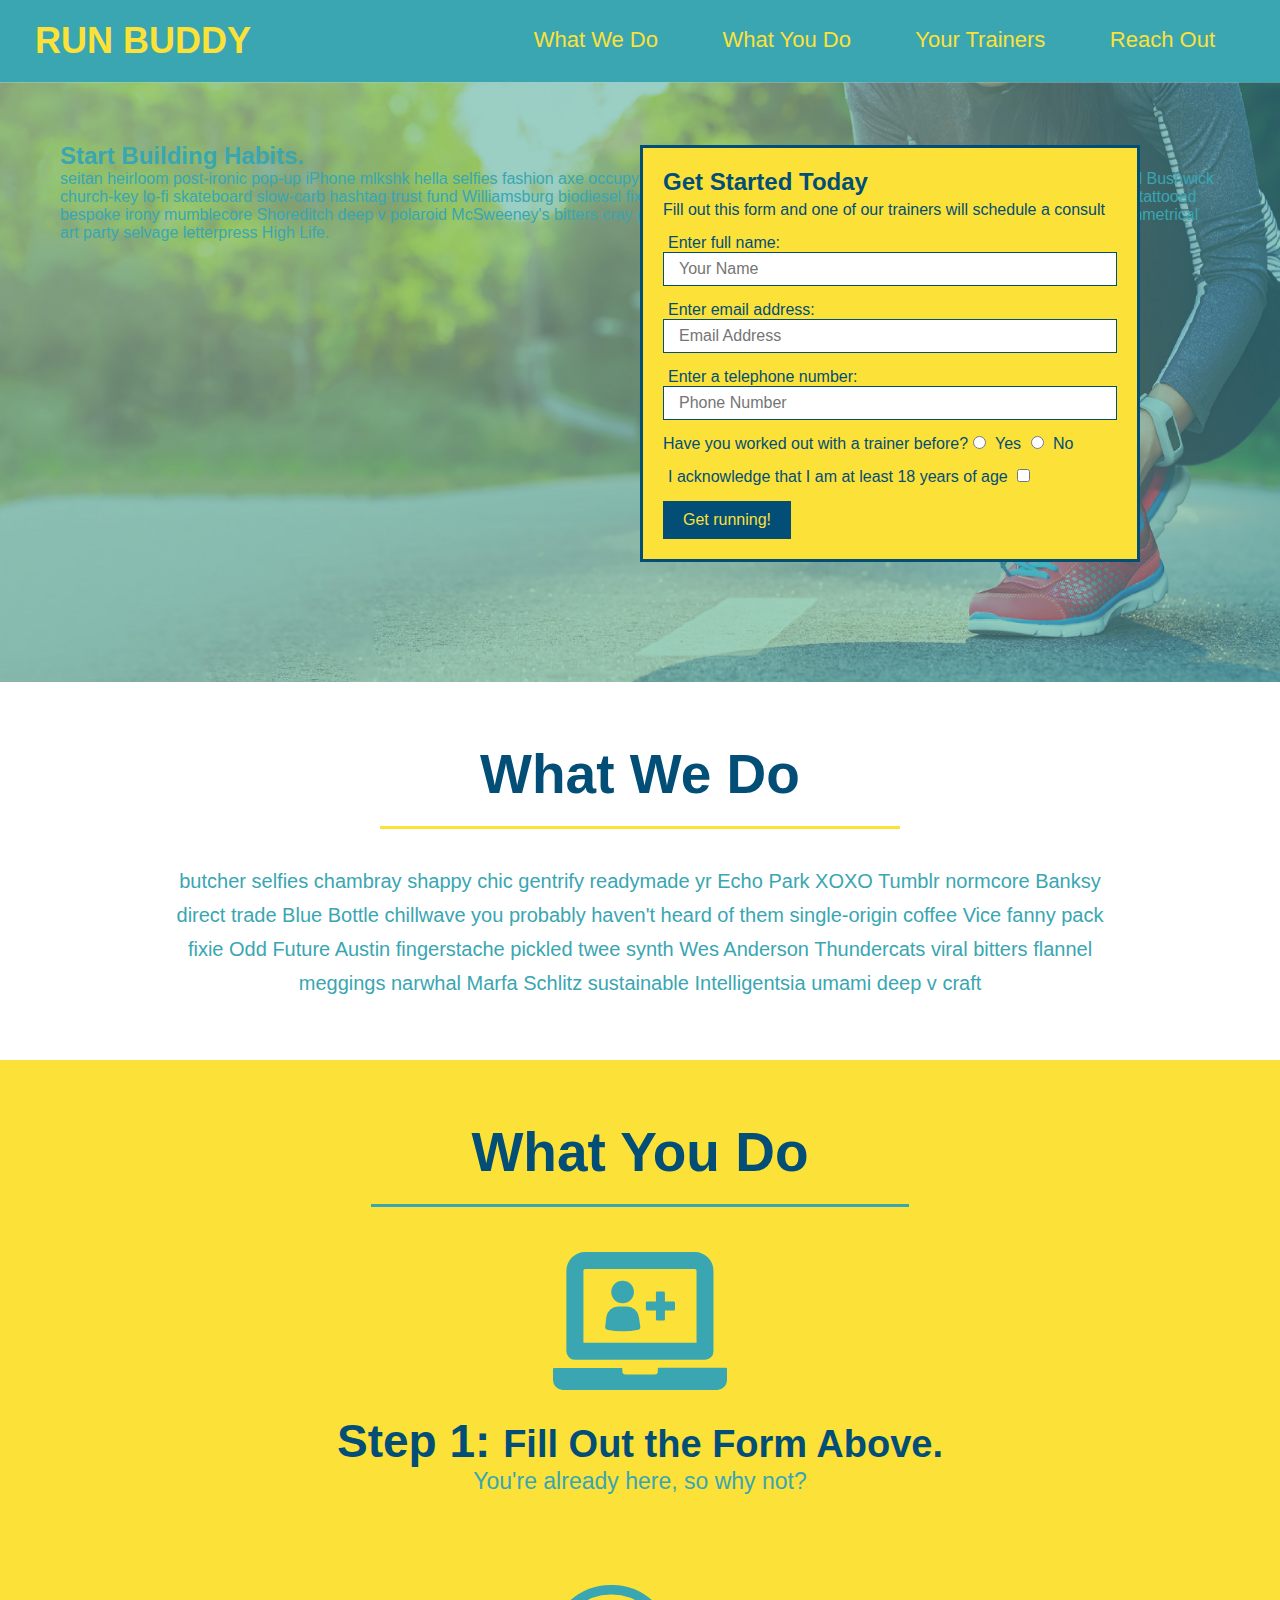
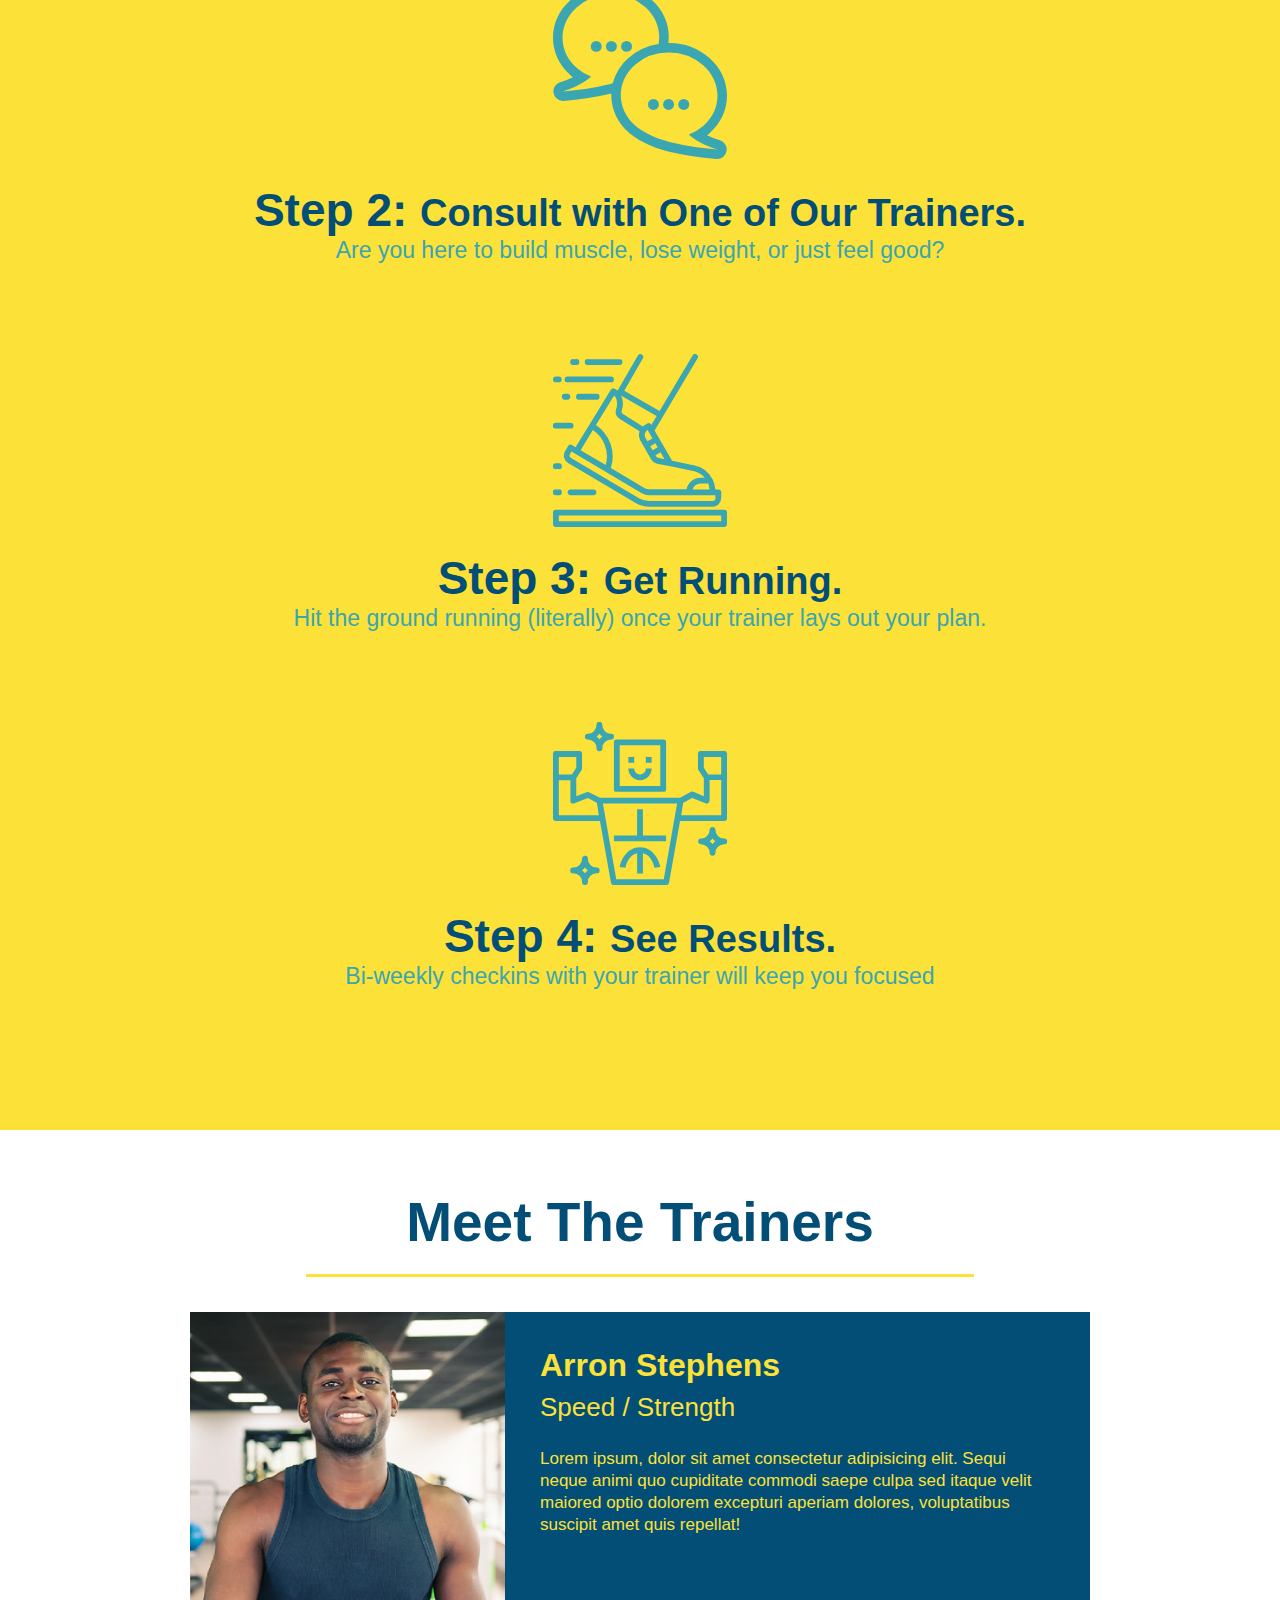
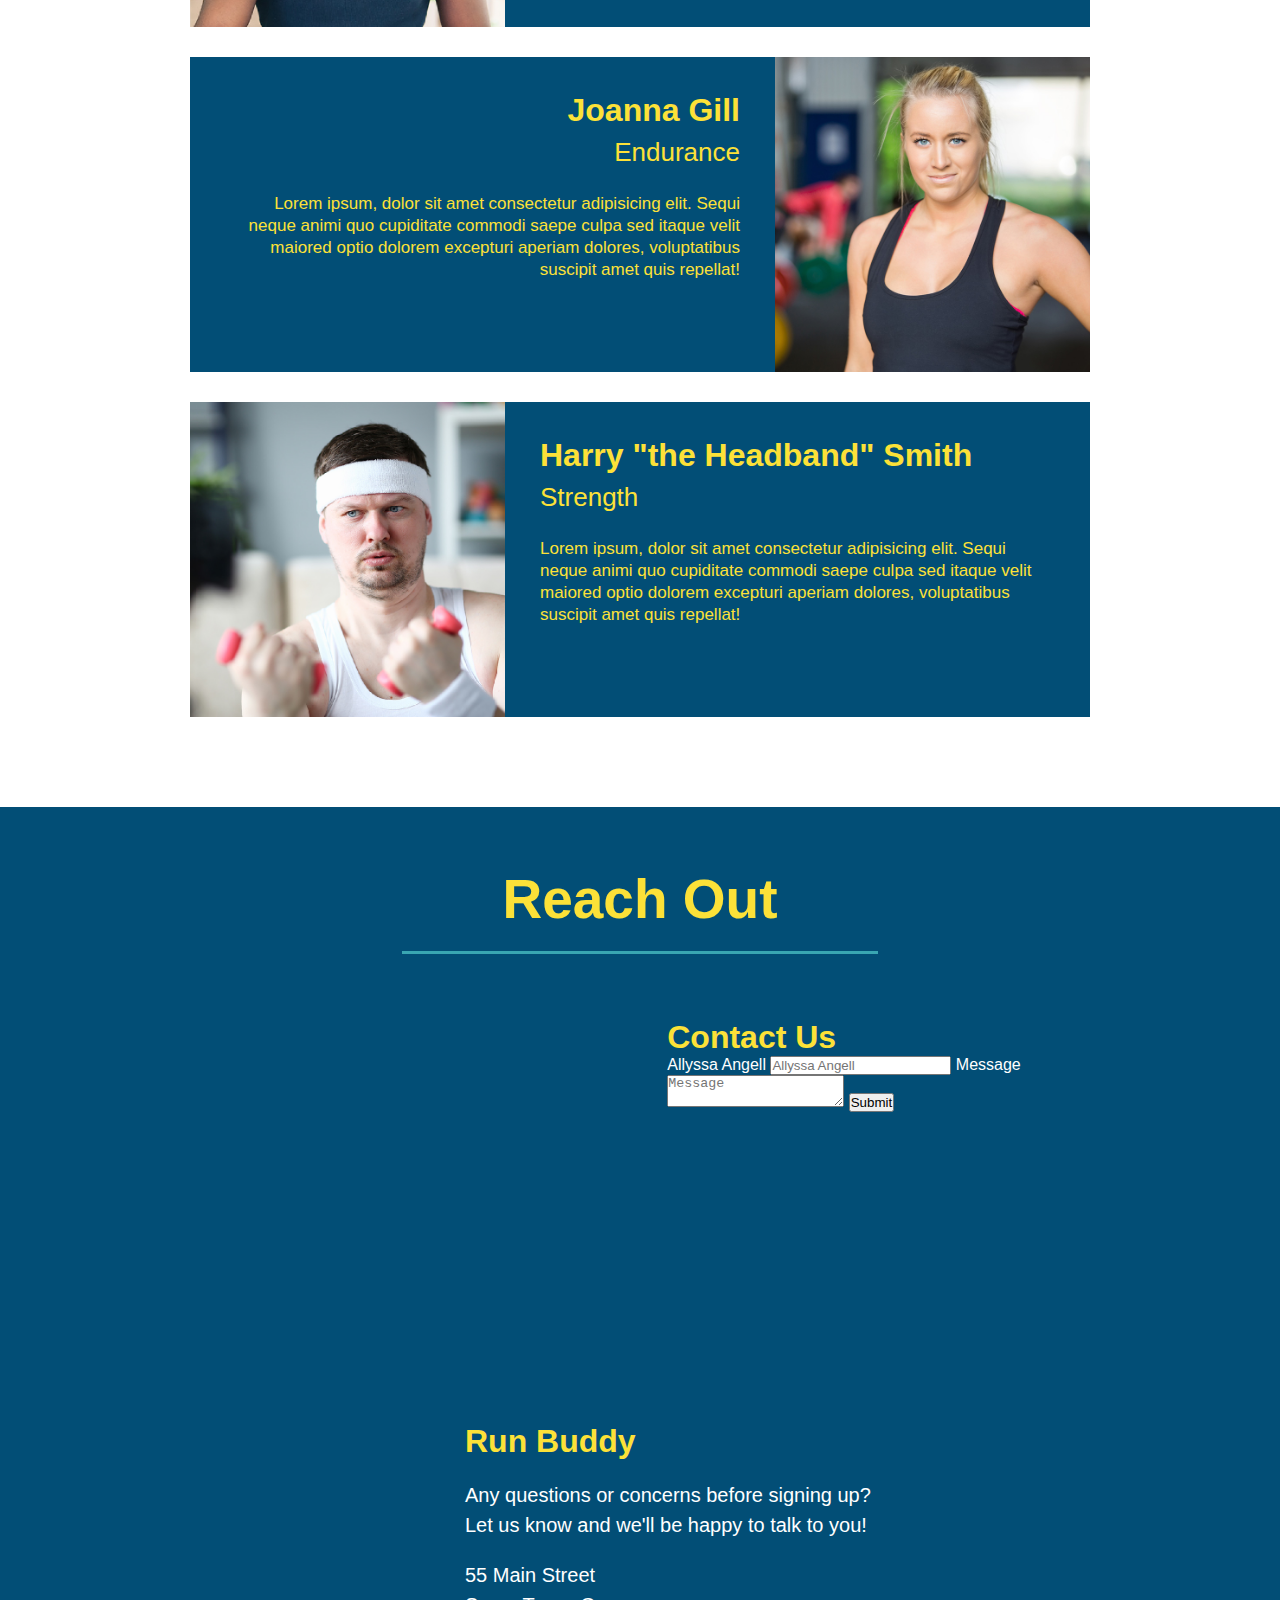
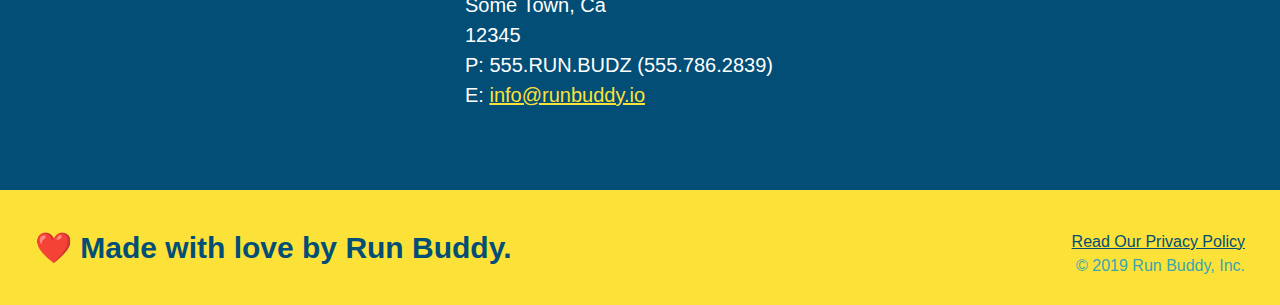
==== index.html @ daa95db0 "add flexbox to header" ====
<!DOCTYPE html>
<html lang="en">
   <head>
       <link rel="stylesheet" href="./assets/css/style.css" />
      <meta charset="UTF-8" />
       <title>Run Buddy</title>
   </head>
   <body>
    <header>
        <h1>
            <a href="/">RUN BUDDY</a>
        </h1>
        <nav>
            <ul>
                <li>
                    <a href="#what-we-do">What We Do</a>
                </li>
                <li>
                    <a href="#what-you-do">What You Do</a>
                </li>
                <li>
                    <a href="#your-trainers">Your Trainers</a>
                </li>
                <li>
                    <a href="#reach-out">Reach Out</a>
                </li>
            </ul>
        </nav>
    </header>

    <!-- hero/jumbotron -->
    <section class="hero">
        <div class="hero-cta">
            <h2>Start Building Habits.</h2>
            <p>
                seitan heirloom post-ironic pop-up iPhone mlkshk hella selfies fashion axe occupy readymade put a bird on it messenger bag Wes Anderson Schlitz plaid Bushwick church-key lo-fi skateboard slow-carb hashtag trust fund Williamsburg biodiesel fixie farm-to-table 8-bit banjo Banksy chillwave bicycle rights retro cliche tattooed bespoke irony mumblecore Shoreditch deep v polaroid McSweeney's bitters cray gentrify tofu Marfa you probably haven't heard of them yr banh mi asymmetrical art party selvage letterpress High Life.
            </p>
        </div>
        <div class="hero-form">
            <h3>Get Started Today</h3>
            <p>Fill out this form and one of our trainers will schedule a consult</p>
        <form>
            <label for="name">Enter full name:</label>
            <input type="text" placeholder="Your Name" name="name" id="name" class="form-input"/>
            <label for="email">Enter email address:</label>
            <input type="email" placeholder="Email Address" name="email" id="email" class="form-input"/>
            <label for="phone">Enter a telephone number:</label>
            <input type="tel" placeholder="Phone Number" name="phone" id="phone" class="form-input" />
            <p>
                Have you worked out with a trainer before?
                <input type="radio" name="trainer-confirm" id="trainer-yes" />
                <label for="trainer-yes">Yes</label>
                <input type="radio" name="trainer-confirm" id="trainer-no" />
                <label for="trainer-no">No</label>
            </p>
            <p>
                <label for="checkbox" >
                    I acknowledge that I am at least 18 years of age
                </label>
                <input type="checkbox" name="age-confirm" id="checkbox" />
            </p>
            <button type="submit">
                Get running!
            </button>
        </form>
        </div>
    </section>

    <!-- "what we do" section -->
    <section id="what-we-do" class="intro">
        <h2 class="section-title primary-border">What We Do</h2>
        <p>
            butcher selfies chambray shappy chic gentrify readymade yr Echo Park XOXO Tumblr normcore Banksy direct trade Blue Bottle chillwave you probably haven't heard of them single-origin coffee Vice fanny pack fixie Odd Future Austin fingerstache pickled twee synth Wes Anderson Thundercats viral bitters flannel meggings narwhal Marfa Schlitz sustainable Intelligentsia umami deep v craft
        </p>
    </section>

    <!-- "what you do" section -->
    <section id="what-you-do" class="steps">
        <h2 class="section-title secondary-border">What You Do</h2>

        <div>
            <img src="./assets/images/step-1.svg" alt="" />
            <h3>Step 1: <span>Fill Out the Form Above.</span></h3>
            <p>You're already here, so why not?</p>
        </div>

        <div>
            <img src="./assets/images/step-2.svg" alt="" />
            <h3>Step 2: <span>Consult with One of Our Trainers.</span></h3>
            <p>Are you here to build muscle, lose weight, or just feel good?</p>
        </div>

        <div>
            <img src="./assets/images/step-3.svg" alt="" />
            <h3>Step 3: <span>Get Running.</span></h3>
            <p>Hit the ground running (literally) once your trainer lays out your plan.</p>
        </div>

        <div>
            <img src="./assets/images/step-4.svg" alt="" />
            <h3>Step 4: <span>See Results.</span></h3>
            <p>Bi-weekly checkins with your trainer will keep you focused</p>
        </div>
    </section>

    <!-- "meet the trainers" section -->
    <section id="your-trainers" class="trainers">
        <h2 class="section-title primary-border">
            Meet The Trainers
        </h2>

            <article class="trainer">
                <img src="./assets/images/trainer-1.jpg" alt="Arron Stephens in his workout clothes, ready to pump iron" />
                <div class="trainer-bio text-left">
                    <h3>Arron Stephens</h3>
                    <h4>Speed / Strength</h4>
                    <p>
                        Lorem ipsum, dolor sit amet consectetur adipisicing elit. Sequi neque animi quo cupiditate commodi saepe culpa sed itaque velit maiored optio dolorem excepturi aperiam dolores, voluptatibus suscipit amet quis repellat!
                    </p>
                </div>
            </article>
            <article class="trainer">
                <div class="trainer-bio text-right">
                    <h3>Joanna Gill</h3>
                    <h4>Endurance</h4>
                    <p>
                        Lorem ipsum, dolor sit amet consectetur adipisicing elit. Sequi neque animi quo cupiditate commodi saepe culpa sed itaque velit maiored optio dolorem excepturi aperiam dolores, voluptatibus suscipit amet quis repellat!
                    </p>
                </div>
                <img src="./assets/images/trainer-2.jpg" alt="Joanna Gill cooling off after a workout" />
            </article>
            <article class="trainer">
                <img src="./assets/images/trainer-3.jpg" alt="Harry Smith wearing a headband and lifting comically small pink weights" />
                <div class="trainer-bio text-left">
                    <h3>Harry "the Headband" Smith</h3>
                    <h4>Strength</h4>
                    <p>
                        Lorem ipsum, dolor sit amet consectetur adipisicing elit. Sequi neque animi quo cupiditate commodi saepe culpa sed itaque velit maiored optio dolorem excepturi aperiam dolores, voluptatibus suscipit amet quis repellat!
                    </p>
                </div>
            </article>
    </section>

    <!-- "reach out" section -->
    <section id="reach-out" class="contact">
        <h2 class="section-title secondary-border">Reach Out</h2>
        
        <div class="contact-info">
        <iframe
            src="https://www.google.com/maps/embed?pb=!1m18!1m12!1m3!1d43774.35602552745!2d-92.45094570075292!3d46.70776167297285!2m3!1f0!2f0!3f0!3m2!1i1024!2i768!4f13.1!3m3!1m2!1s0x52ae31c00765cad9%3A0x307135f01d0b96be!2sKWIK%20TRIP%20%23234!5e0!3m2!1sen!2sus!4v1640052947140!5m2!1sen!2sus"
            style="border:0;"
            allowfullscreen=""
            loading="lazy">
        </iframe>

        <div class="contact-form">
                <h3>Contact Us</h3>
                <form>
                    <label for="contact-name">Allyssa Angell</label>
                    <input type="text" id="contact-name" placeholder="Allyssa Angell" />

                    <label for="contact-message">Message</label>
                    <textarea id="contact-message" placeholder="Message"></textarea>

                    <button type="submit">Submit</button>
                </form>
        </div>

        <div>
            <h3>Run Buddy</h3>
            <p>
                Any questions or concerns before signing up?
                <br />
                Let us know and we'll be happy to talk to you!
            </p>
            <address>
                55 Main Street <br />
                Some Town, Ca<br/>
                12345<br />
                P: 555.RUN.BUDZ (555.786.2839)<br/>
                E: <a href="mailto:info@runbuddy.io">info@runbuddy.io</a>
            </address>
        </div>
    </div>
    </section>

    <!-- footer -->
    <footer>
        <h2>❤️ Made with love by Run Buddy.</h2>
        <div>
            <a href="./privacy-policy.html#">Read Our Privacy Policy</a><br />
            &copy; 2019 Run Buddy, Inc.
        </div>
    </footer>
</body>
</html>
---- assets/css/style.css ----
* {
    margin: 0;
    padding: 0;
    box-sizing: border-box;
}

body {
    color: #39a6b2;
    font-family: Helvetica, Arial, sans-serif;
}

/* apply styles to <header>*/
header {
    padding: 20px 35px;
    background-color: #39a6b2;
    display: flex;
    justify-content: space-between;
    flex-wrap: wrap;
}

header h1 {
    font-weight: bold;
    font-size: 36px;
    color: #fce138;
    margin: 0;
}

header a {
    text-decoration: none;
    color: #fce138;
}

header nav {
    margin: 7px 0;
}

header nav ul li {
    display: inline;
}

header nav ul li a {
    margin: 0 30px;
    font-weight: lighter;
    font-size: 22px;
}

footer {
    background: #fce138;
    width: 100%;
    padding: 40px 35px;
}

footer h2 {
    display: inline;
    color: #024e76;
    font-size: 30px;
    margin: 0;
}

footer div {
    float: right;
    line-height: 1.5;
    text-align: right;
}

footer a {
    color: #024e76;
}

section {
    padding: 60px;
}

/* Hero Style Start*/
.hero {
    background-image: url("../images/hero-bg.jpeg");
    height: 600px;
    background-size: cover;
    background-position: center;
    position: relative;
}
/*Hero Style End */

.hero-form {
    border: 3px solid #024e76;
    background-color: #fce138;
    padding: 20px;
    width: 500px;
    color: #024e76;
    position: absolute;
    bottom: 120px;
    right: 140px;
}

.hero-form h3 {
    font-size: 24px;
    margin: 0;
}

.hero-form p {
    margin: 5px 0 15px 0;
}

.form-input {
    border: 1px solid #024e76;
    display: block;
    padding: 7px 15px;
    font-size: 16px;
    color: #024e76;
    width: 100%;
    margin-bottom: 15px;
}

.hero-form label{
    margin: 0 5px;
}

.hero-form button{
    color: #fce138;
    background-color: #024e76;
    border: none;
    padding: 10px 20px;
    font-size: 16px;
}

.intro {
    text-align: center;
}

.intro p {
    line-height: 1.7;
    color: #39a6b2;
    width: 80%;
    font-size: 20px;
    margin: 0 auto;
}

.steps {
    text-align: center;
    background: #fce138;
}

.steps div{
    margin-bottom: 80px
}

.steps img{
    width: 15%;
    margin: 10px 0;
}

.steps h3 {
    color:#024e76;
    font-size: 46px;
    margin-top: 10px;
}

.steps p {
    color: #39a6b2;
    font-size: 23px;
}

.steps span {
    font-size: 38px;
}

.section-title {
    font-size: 55px;
    color: #024e76;
    margin-bottom: 35px;
    padding: 0 100px 20px 100px;
    display: inline-block;
    border-bottom: 3px solid;
}

.primary-border{
    border-color: #fce138;
}

.secondary-border {
    border-color: #39a6b2;
}

.trainers {
    text-align: center;
}

.trainer {
    width: 900px;
    margin: 0 auto 30px auto;
    background: #024e76;
    color: #fce138;
    overflow: auto;
}

.trainer img {
    width: 35%;
    float: left;
}

.trainer-bio {
    padding: 35px;
    float: left;
    width: 65%;
}

.trainer-bio h3 {
    font-size: 32px;
    margin-bottom: 8px;
}

.trainer-bio h4 {
    font-weight: lighter;
    font-size: 26px;
    margin-bottom: 25px;
}

.trainer-bio p {
    font-size: 17px;
    line-height: 1.3;
}

.text-left {
    text-align: left;
}

.text-right {
    text-align: right;
}

/* REACH OUT STYLES START*/
.contact {
    text-align: center;
    background: #024e76;
}

.contact h2 {
    color: #fce138;
}

.contact-info iframe {
    width: 400px;
    height: 400px;
}

.contact-info div {
    width: 410px;
    display: inline-block;
    vertical-align: top;
    text-align: left;
    margin: 30px 0 0 60px;
    color: white;
}

.contact-info h3 {
    color: #fce138;
    font-size: 32px;
}

.contact-info p, .contact-info address {
    margin: 20px 0;
    line-height: 1.5;
    font-size: 20px;
    font-style: normal;
}

.contact-info a {
    color: #fce138;
}

/* REACH OUT STYLES END */
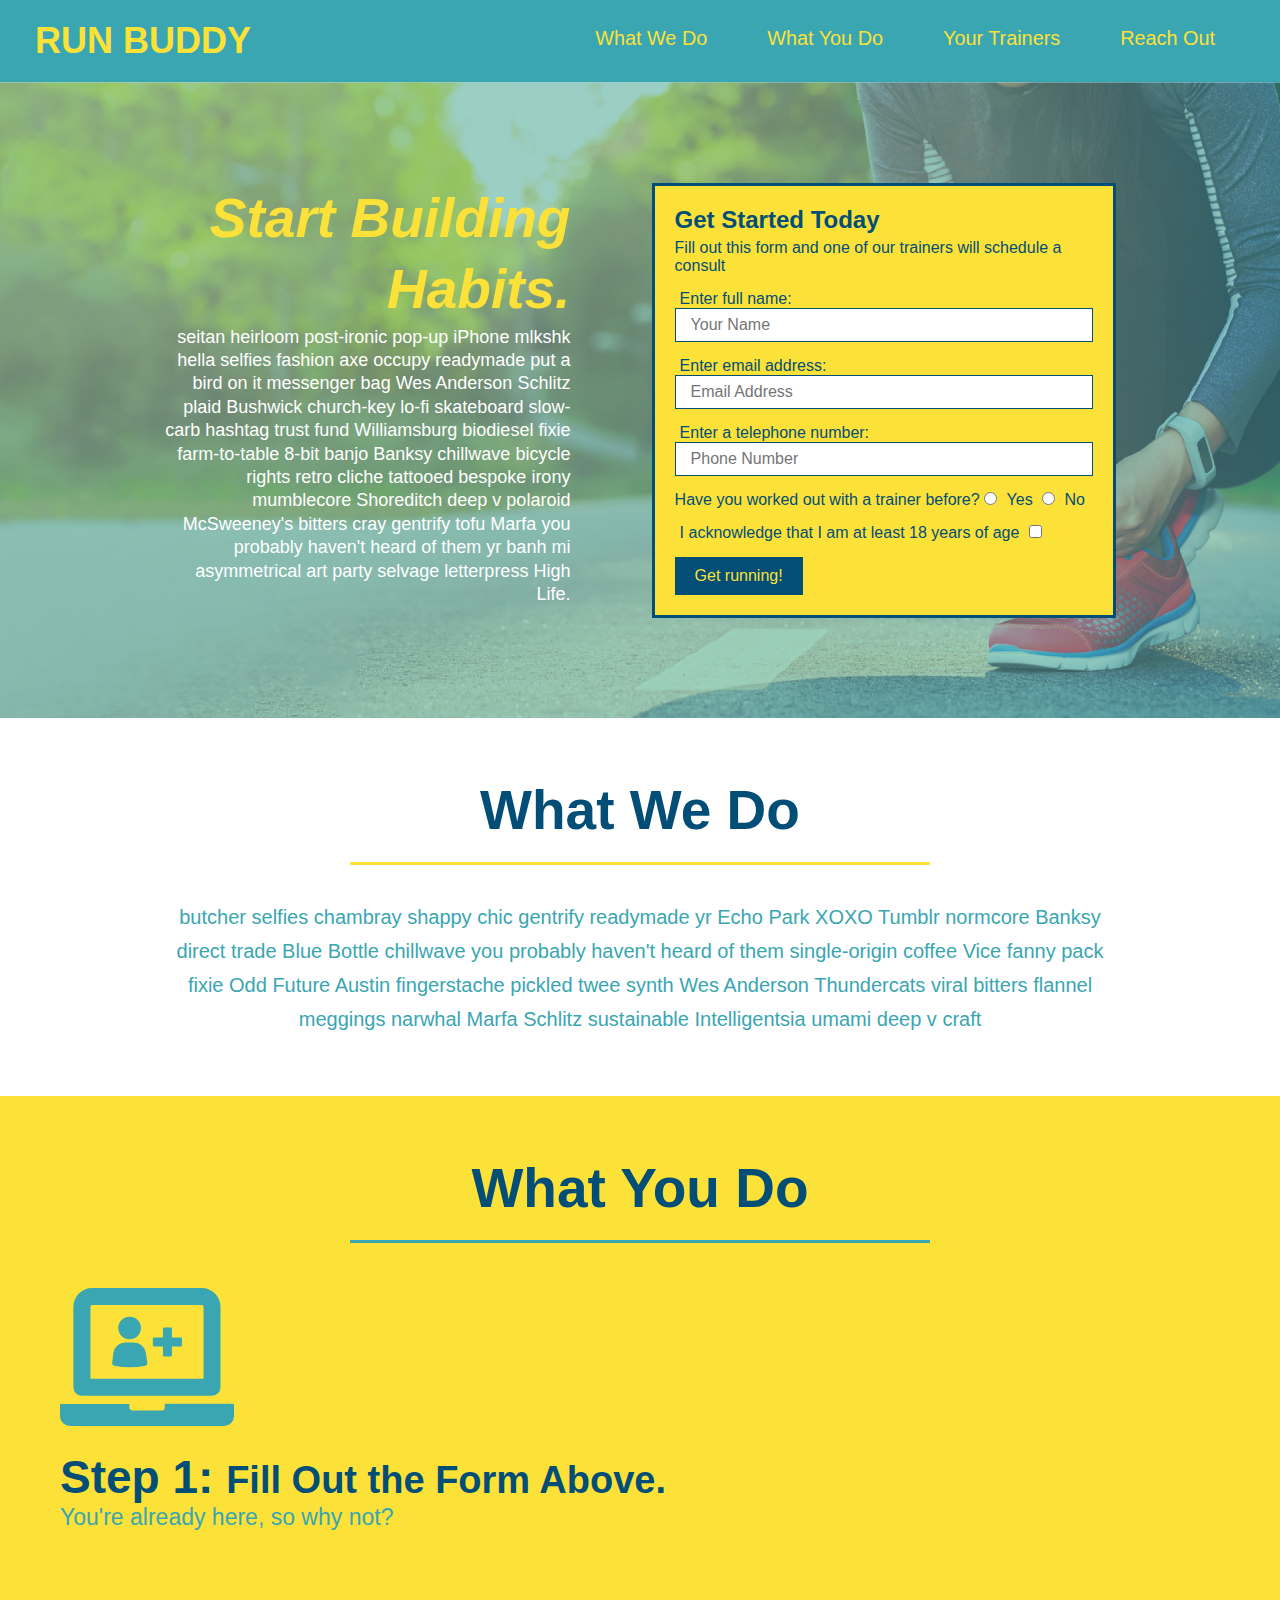
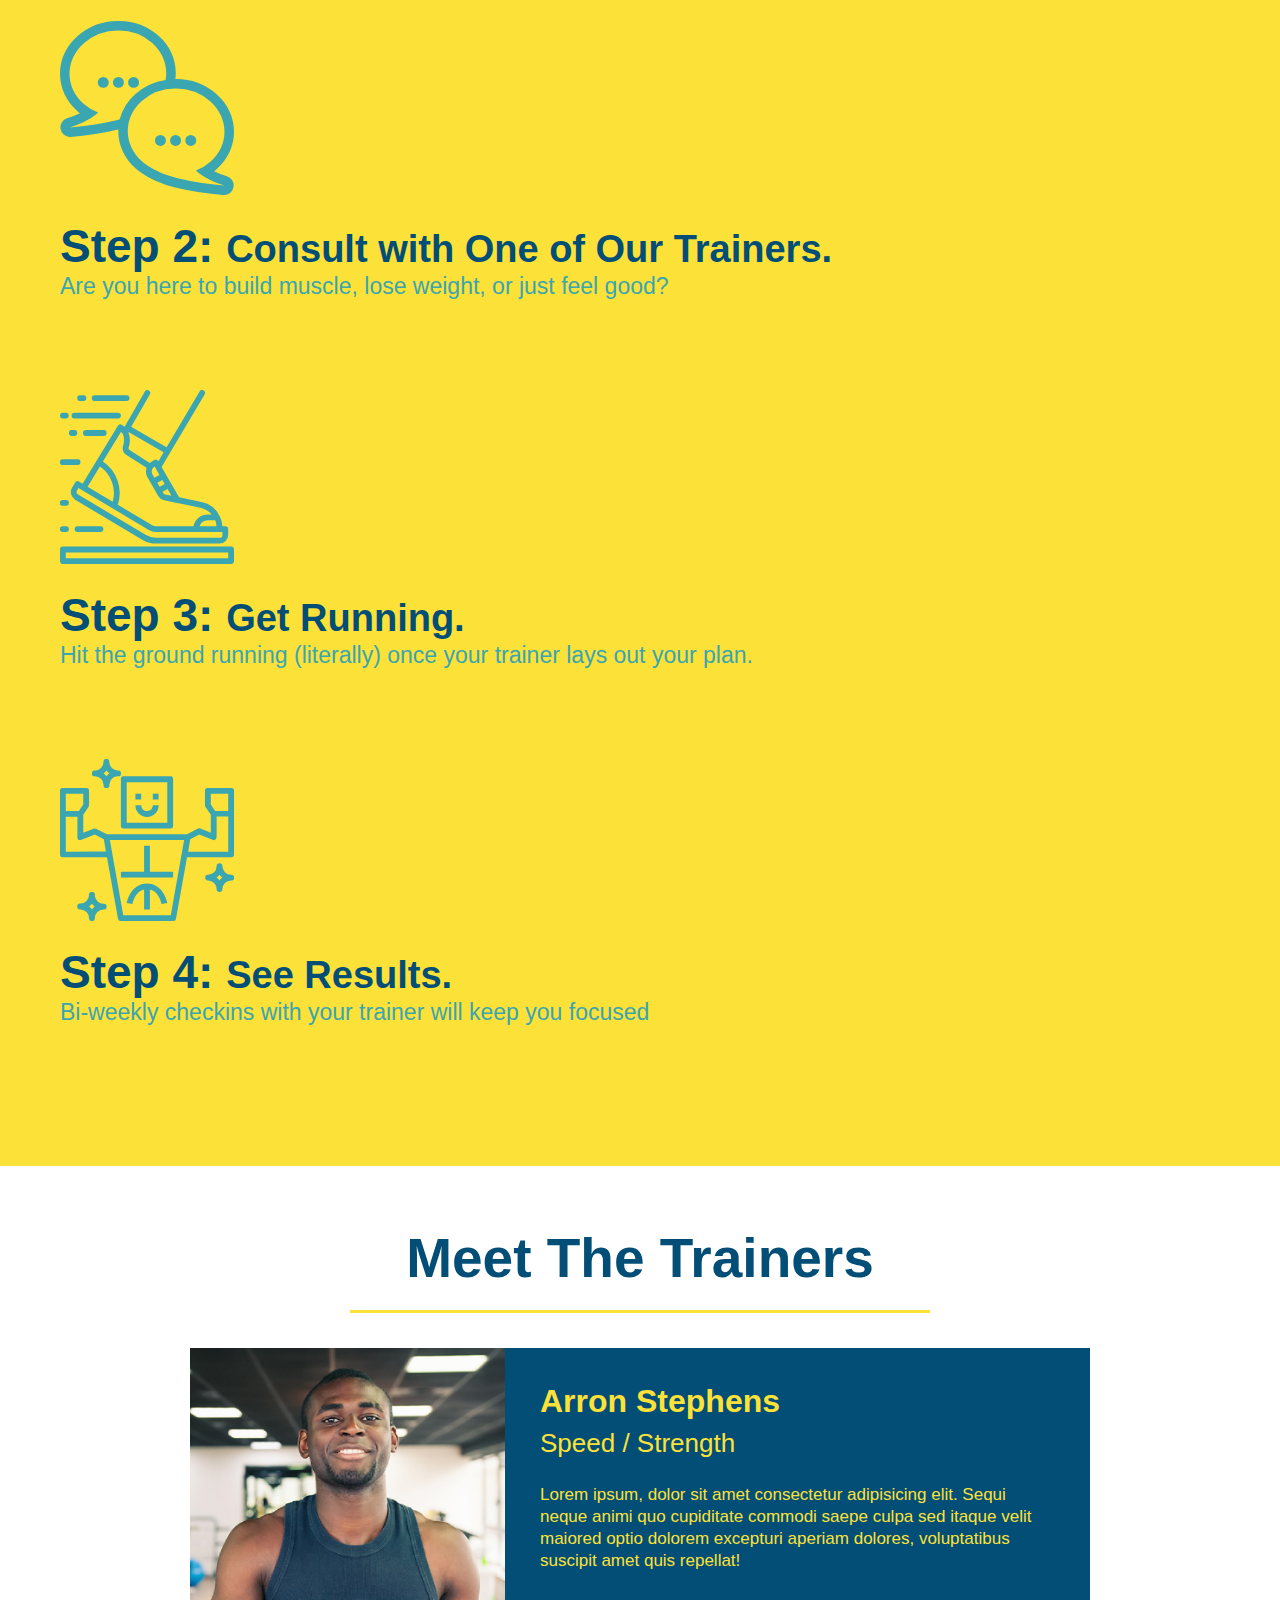
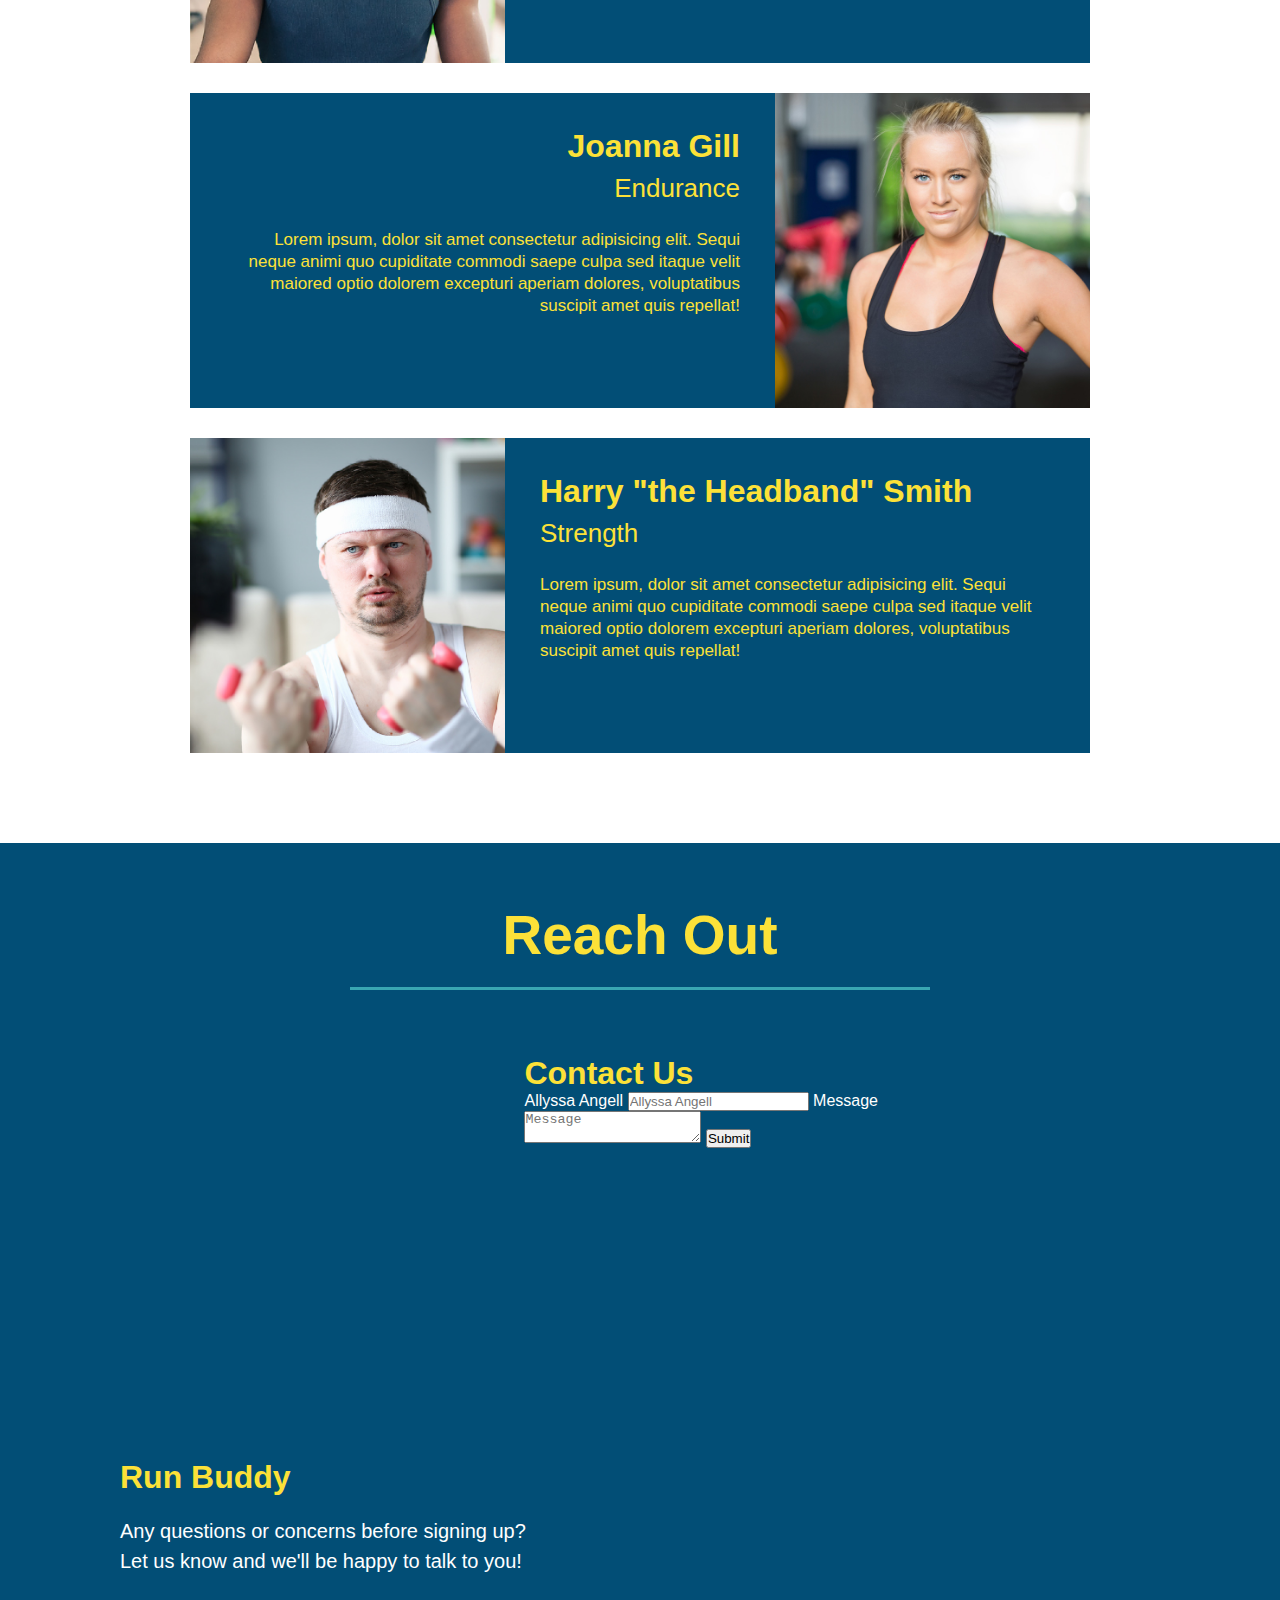
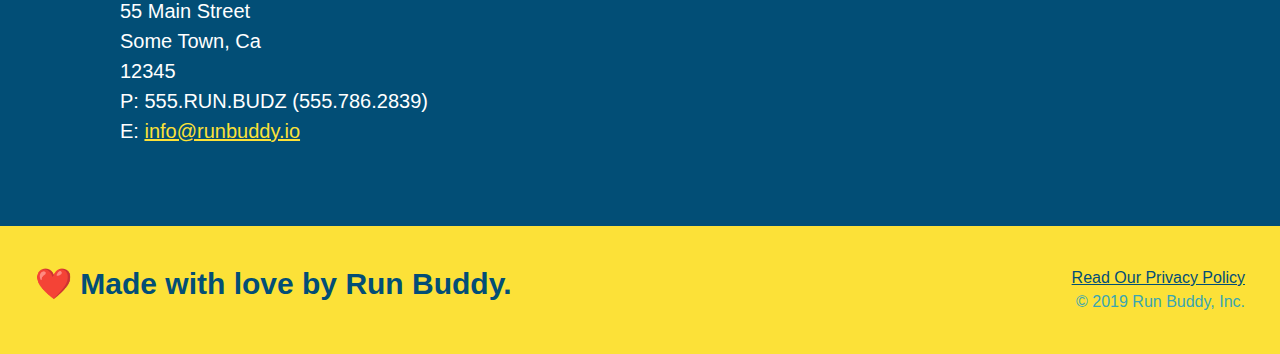
==== commit f6e4b683: "added div and edited css" ====
--- a/index.html
+++ b/index.html
@@ -68,10 +68,14 @@
 
     <!-- "what we do" section -->
     <section id="what-we-do" class="intro">
+        <div class="flex-row">
         <h2 class="section-title primary-border">What We Do</h2>
+        </div>
+        <div class="flex-row">
         <p>
             butcher selfies chambray shappy chic gentrify readymade yr Echo Park XOXO Tumblr normcore Banksy direct trade Blue Bottle chillwave you probably haven't heard of them single-origin coffee Vice fanny pack fixie Odd Future Austin fingerstache pickled twee synth Wes Anderson Thundercats viral bitters flannel meggings narwhal Marfa Schlitz sustainable Intelligentsia umami deep v craft
         </p>
+        </div>
     </section>
 
     <!-- "what you do" section -->
--- a/assets/css/style.css
+++ b/assets/css/style.css
@@ -34,31 +34,36 @@
     margin: 7px 0;
 }
 
-header nav ul li {
-    display: inline;
+header nav ul {
+    display: flex;
+    flex-wrap: wrap;
+    justify-content: space-between;
+    align-items: center;
+    list-style: none;
 }
 
 header nav ul li a {
     margin: 0 30px;
     font-weight: lighter;
-    font-size: 22px;
+    font-size: 1.55vw;
 }
 
 footer {
     background: #fce138;
     width: 100%;
     padding: 40px 35px;
+    display: flex;
+    justify-content: space-between;
+    flex-wrap: wrap;
 }
 
 footer h2 {
-    display: inline;
     color: #024e76;
     font-size: 30px;
     margin: 0;
 }
 
 footer div {
-    float: right;
     line-height: 1.5;
     text-align: right;
 }
@@ -74,10 +79,11 @@
 /* Hero Style Start*/
 .hero {
     background-image: url("../images/hero-bg.jpeg");
-    height: 600px;
     background-size: cover;
     background-position: center;
-    position: relative;
+    display: flex;
+    justify-content: center;
+    flex-wrap: wrap;
 }
 /*Hero Style End */
 
@@ -85,11 +91,9 @@
     border: 3px solid #024e76;
     background-color: #fce138;
     padding: 20px;
-    width: 500px;
-    color: #024e76;
-    position: absolute;
-    bottom: 120px;
-    right: 140px;
+    color: #024e76;
+    width: 40%;
+    margin: 3.5%;
 }
 
 .hero-form h3 {
@@ -123,8 +127,19 @@
     font-size: 16px;
 }
 
-.intro {
-    text-align: center;
+.hero-cta {
+    width: 35%;
+    text-align: right;
+    margin: 3.5%;
+    color: #fff;
+    font-size: 18px;
+    line-height: 1.3;
+}
+
+.hero-cta h2{
+    font-style: italic;
+    font-size: 55px;
+    color: #fce138;
 }
 
 .intro p {
@@ -133,10 +148,10 @@
     width: 80%;
     font-size: 20px;
     margin: 0 auto;
+    text-align: center;
 }
 
 .steps {
-    text-align: center;
     background: #fce138;
 }
 
@@ -167,10 +182,11 @@
 .section-title {
     font-size: 55px;
     color: #024e76;
-    margin-bottom: 35px;
-    padding: 0 100px 20px 100px;
-    display: inline-block;
     border-bottom: 3px solid;
+    padding-bottom: 20px;
+    text-align: center;
+    margin: 0 auto 35px auto;
+    width: 50%;
 }
 
 .primary-border{
@@ -182,7 +198,6 @@
 }
 
 .trainers {
-    text-align: center;
 }
 
 .trainer {
@@ -230,7 +245,6 @@
 
 /* REACH OUT STYLES START*/
 .contact {
-    text-align: center;
     background: #024e76;
 }
 
@@ -268,4 +282,8 @@
     color: #fce138;
 }
 
-/* REACH OUT STYLES END */+/* REACH OUT STYLES END */
+
+.flex-row {
+    display: flex;
+}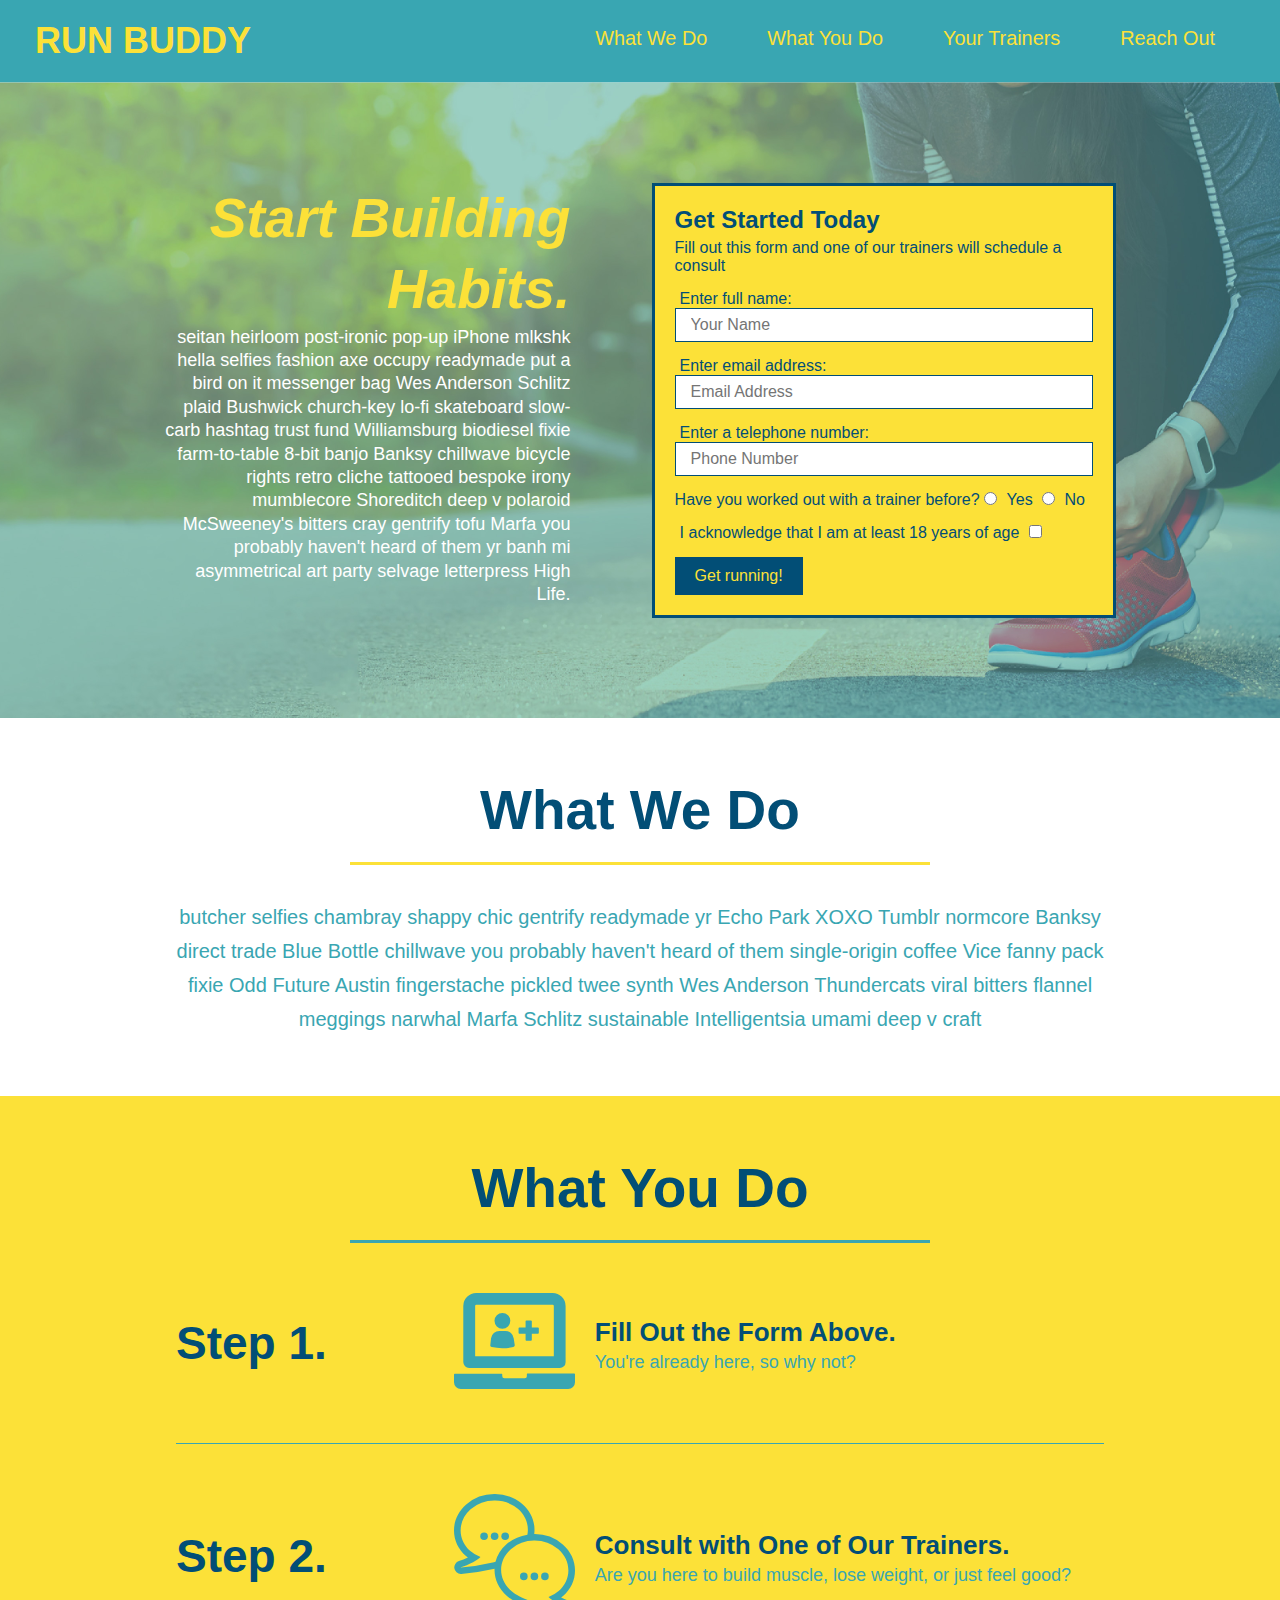
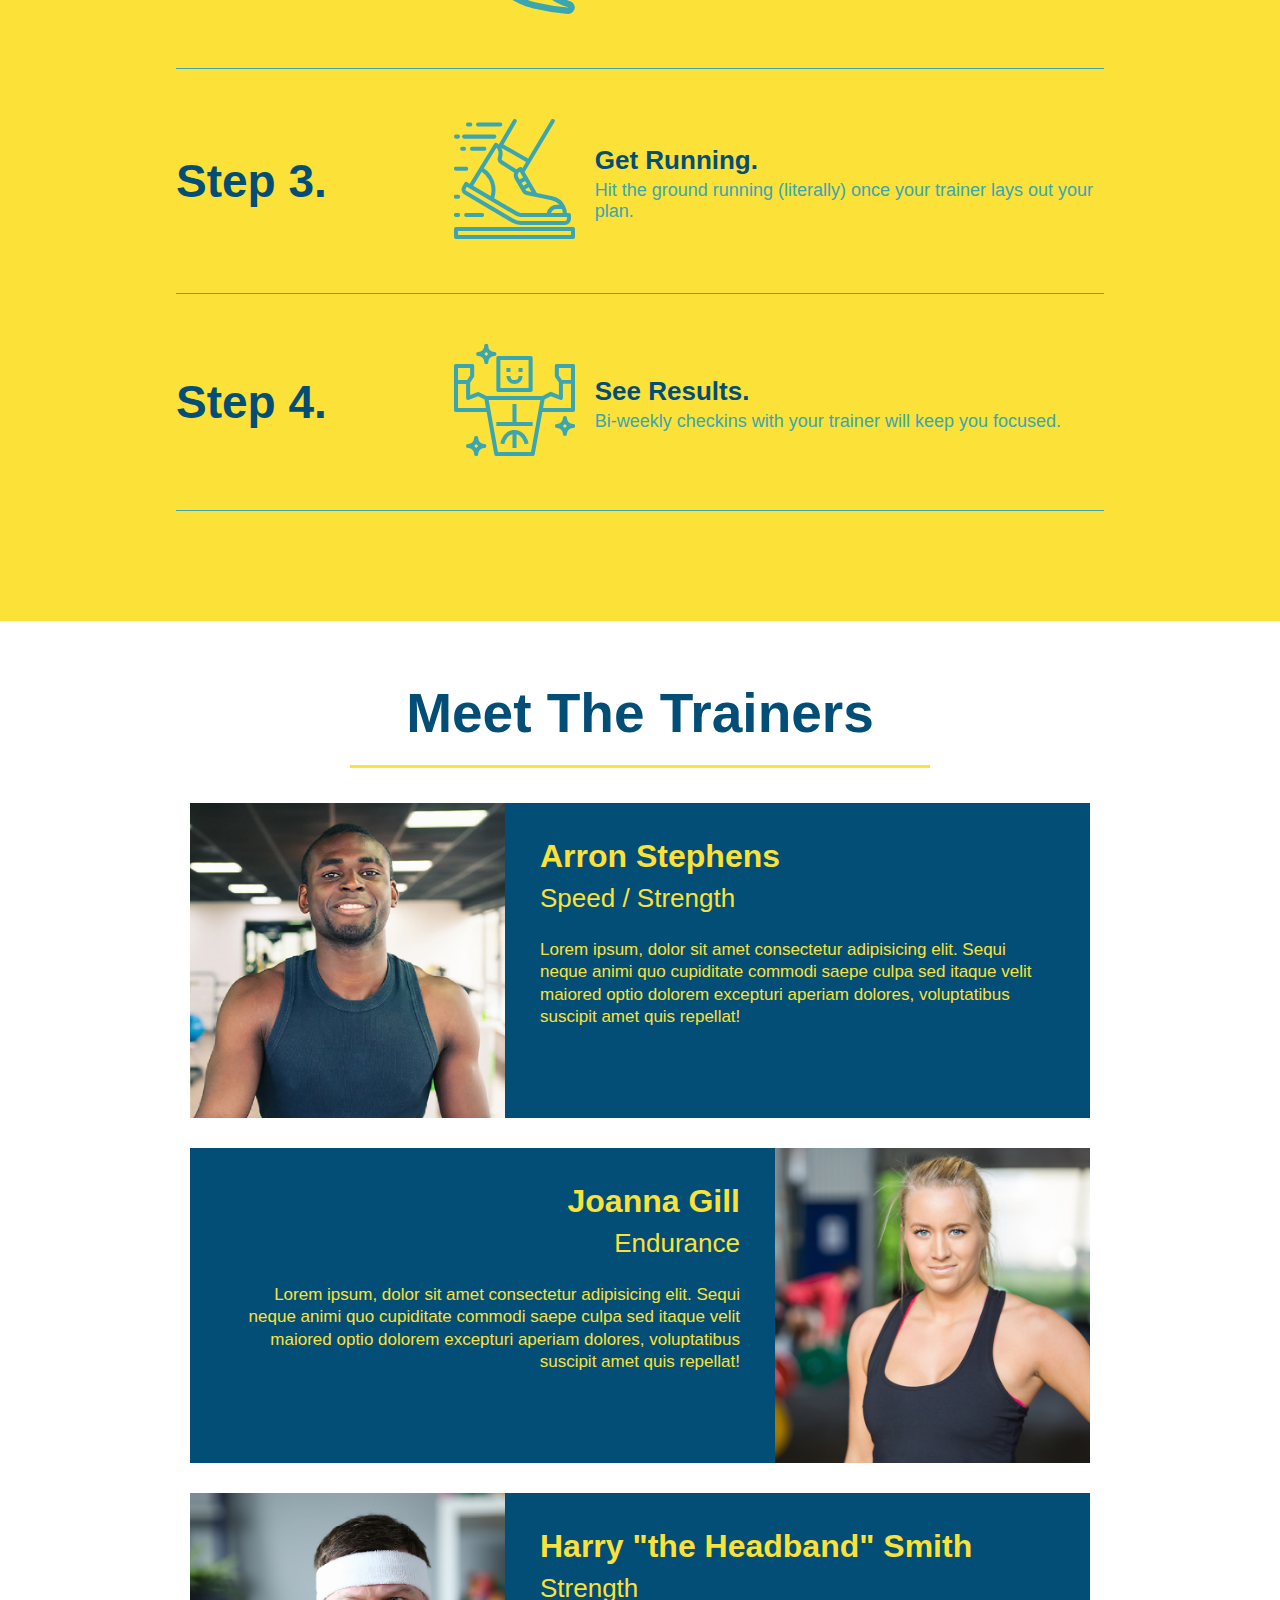
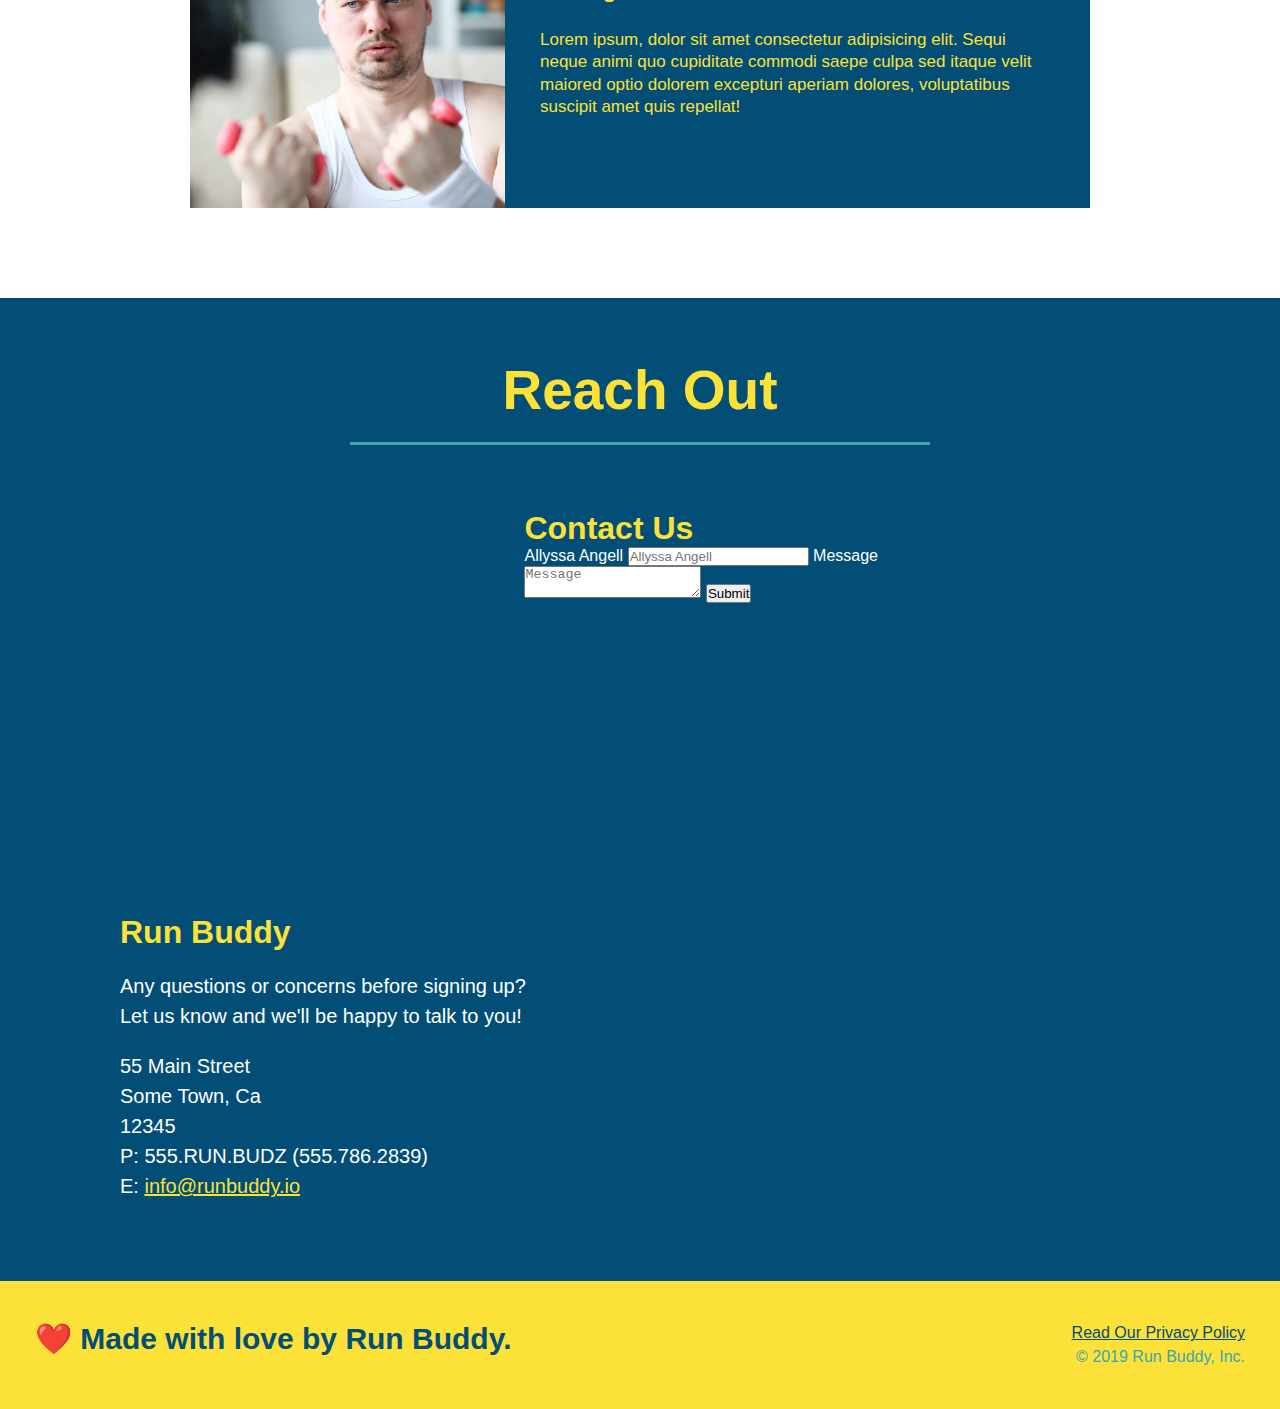
==== commit 1e54c13a: "add flexbox to the steps" ====
--- a/index.html
+++ b/index.html
@@ -82,28 +82,55 @@
     <section id="what-you-do" class="steps">
         <h2 class="section-title secondary-border">What You Do</h2>
 
-        <div>
-            <img src="./assets/images/step-1.svg" alt="" />
-            <h3>Step 1: <span>Fill Out the Form Above.</span></h3>
-            <p>You're already here, so why not?</p>
-        </div>
-
-        <div>
-            <img src="./assets/images/step-2.svg" alt="" />
-            <h3>Step 2: <span>Consult with One of Our Trainers.</span></h3>
-            <p>Are you here to build muscle, lose weight, or just feel good?</p>
-        </div>
-
-        <div>
-            <img src="./assets/images/step-3.svg" alt="" />
-            <h3>Step 3: <span>Get Running.</span></h3>
-            <p>Hit the ground running (literally) once your trainer lays out your plan.</p>
-        </div>
-
-        <div>
-            <img src="./assets/images/step-4.svg" alt="" />
-            <h3>Step 4: <span>See Results.</span></h3>
-            <p>Bi-weekly checkins with your trainer will keep you focused</p>
+        <div class="step">
+            <h3>Step 1.</h3>
+            <div class="step-info">
+                <div class="step-img">
+                    <img src="./assets/images/step-1.svg" alt="" />
+                </div>
+                <div class="step-text">
+                    <h4>Fill Out the Form Above.</h4>
+                    <p>You're already here, so why not?</p>
+                </div>
+            </div>
+        </div>
+
+        <div class="step">
+            <h3>Step 2.</h3>
+            <div class="step-info">
+                <div class="step-img">
+                    <img src="./assets/images/step-2.svg" alt="" />
+                </div>
+                <div class="step-text">
+                    <h4>Consult with One of Our Trainers.</h4>
+                    <p>Are you here to build muscle, lose weight, or just feel good?</p>
+                </div>
+            </div>
+        </div>
+        <div class="step">
+            <h3>Step 3.</h3>
+            <div class="step-info">
+                <div class="step-img">
+                    <img src="./assets/images/step-3.svg" alt="" />
+                </div>
+                <div class="step-text">
+                    <h4>Get Running.</h4>
+                    <p>Hit the ground running (literally) once your trainer lays out your plan.</p>
+                </div>
+            </div>
+        </div>
+
+        <div class="step">
+            <h3>Step 4.</h3>
+            <div class="step-info">
+                <div class="step-img">
+                    <img src="./assets/images/step-4.svg" alt="" />
+                </div>
+                <div class="step-text">
+                    <h4>See Results.</h4>
+                    <p>Bi-weekly checkins with your trainer will keep you focused.</p>
+                </div>
+            </div>
         </div>
     </section>
 
--- a/assets/css/style.css
+++ b/assets/css/style.css
@@ -151,32 +151,56 @@
     text-align: center;
 }
 
+.step {
+    margin: 50px auto;
+    padding-bottom: 50px;
+    width: 80%;
+    border-bottom: 1px solid #39a6b2;
+    display: flex;
+    flex-wrap: wrap;
+    align-items: center;
+    justify-content: space-between;
+}
+
 .steps {
     background: #fce138;
 }
 
-.steps div{
-    margin-bottom: 80px
-}
-
-.steps img{
-    width: 15%;
-    margin: 10px 0;
-}
-
-.steps h3 {
+.step h3 {
     color:#024e76;
     font-size: 46px;
-    margin-top: 10px;
-}
-
-.steps p {
+    flex: 1 30%;
+}
+
+.step-info {
+    flex: 2 70%;
+    display: flex;
+    flex-wrap: wrap;
+    align-items:center;
+}
+
+.step-text {
+    flex: 12;
+}
+
+.step-text p {
     color: #39a6b2;
-    font-size: 23px;
-}
-
-.steps span {
-    font-size: 38px;
+    font-size: 18px;
+}
+
+.step-text h4 {
+    font-size: 26px;
+    line-height: 1.5;
+    color: #024e76;
+}
+
+.step-img {
+    flex: 1 12%;
+    margin-right: 20px;
+}
+
+.step-img img {
+    max-width: 100%;
 }
 
 .section-title {
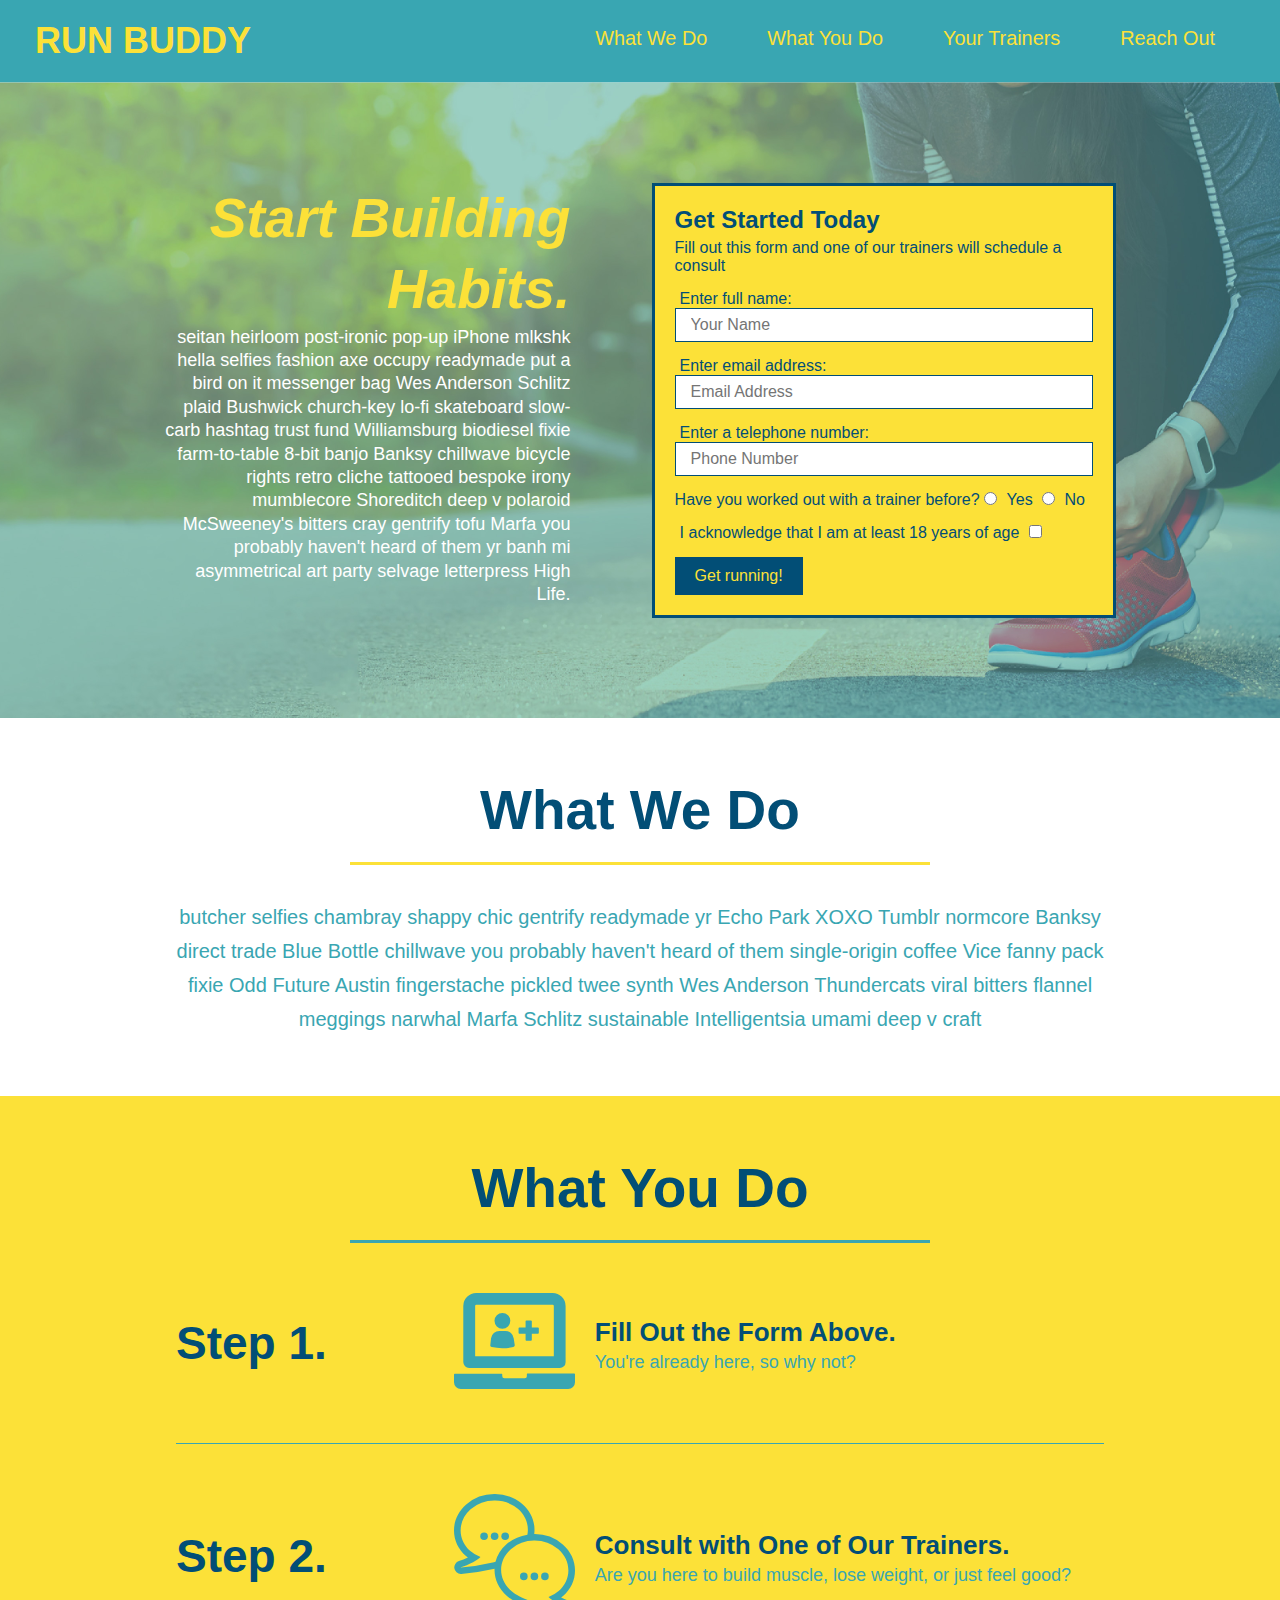
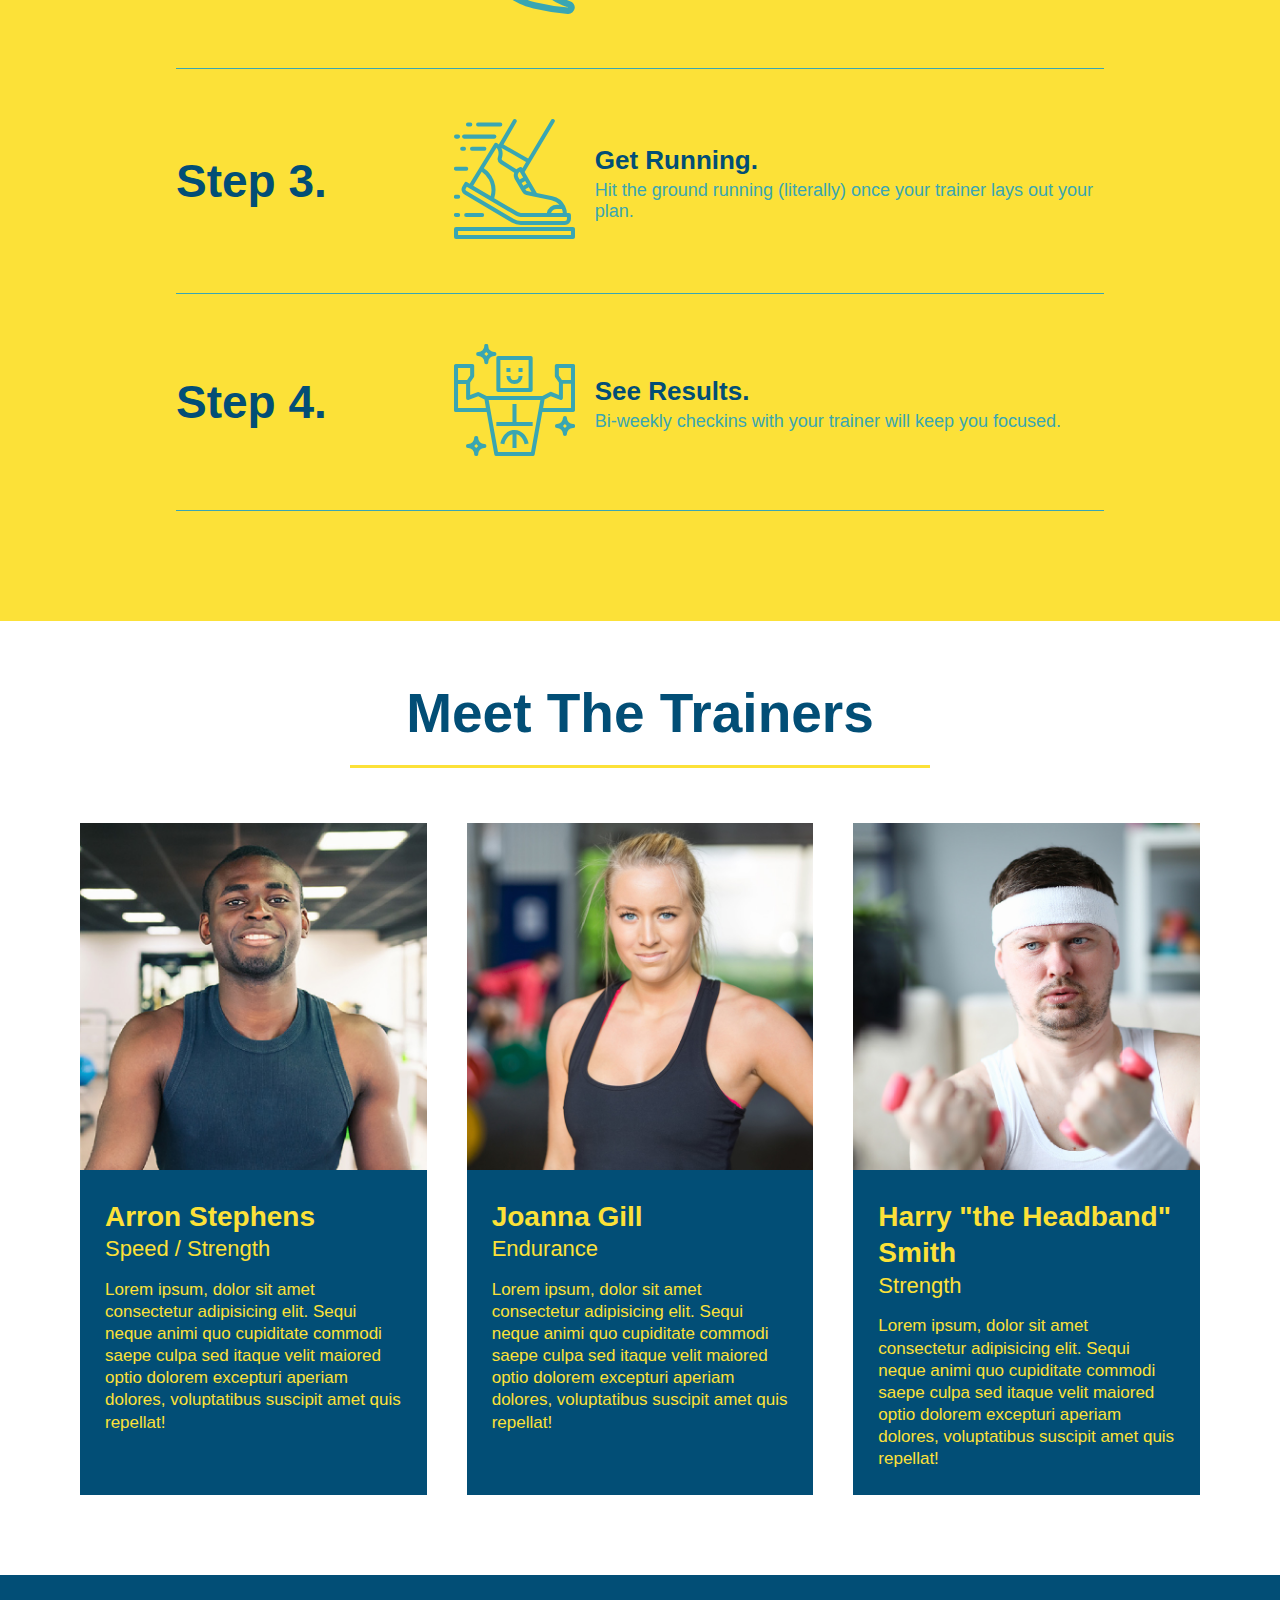
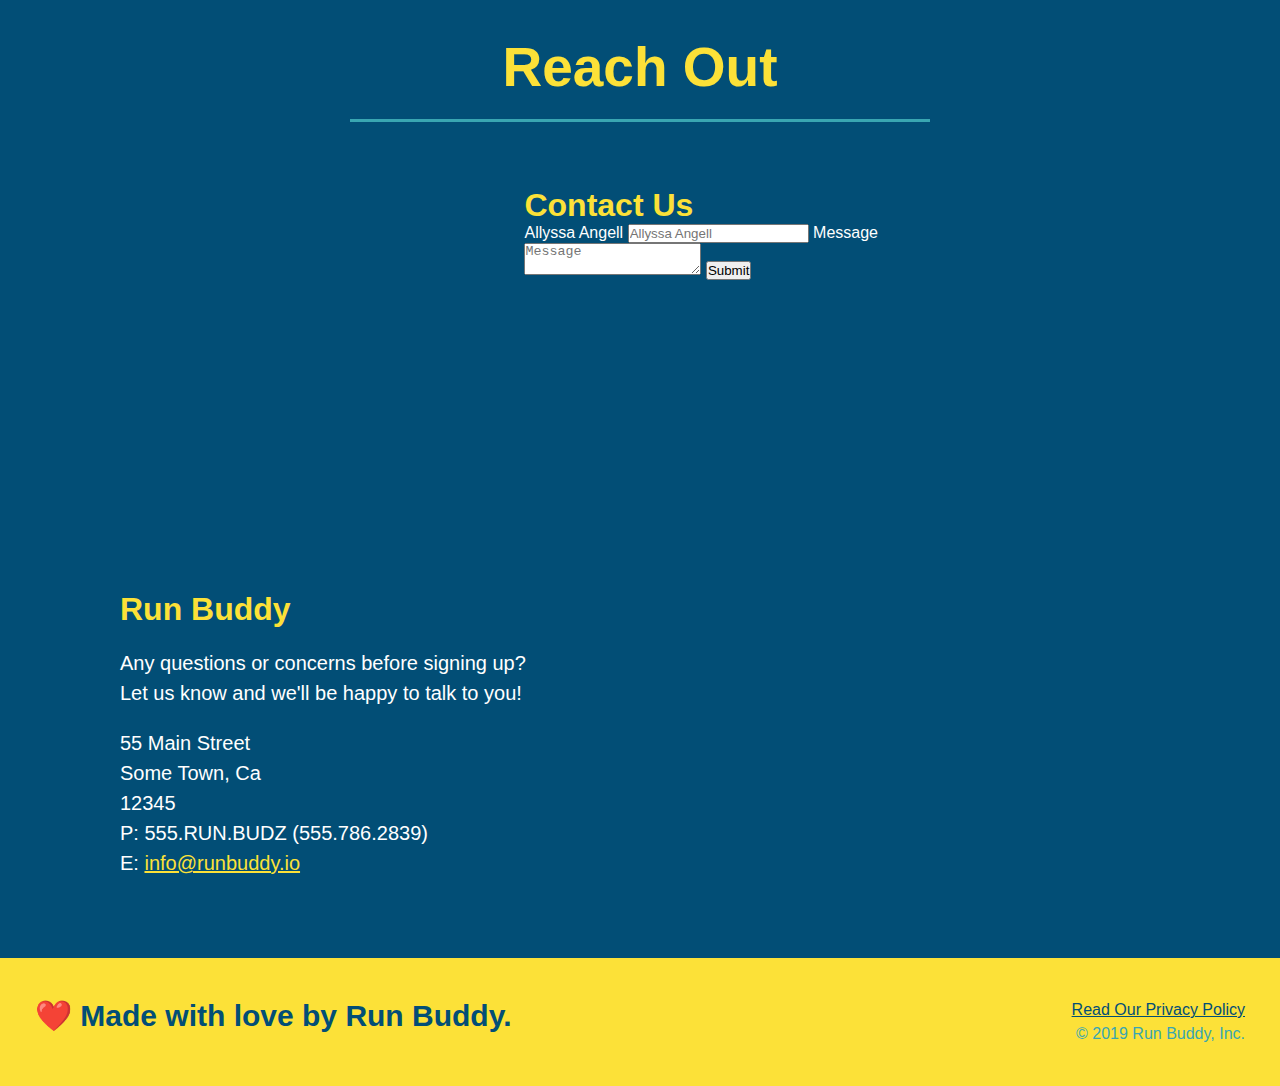
==== commit d3f52d67: "add flexbox to the trainers" ====
--- a/index.html
+++ b/index.html
@@ -135,41 +135,42 @@
     </section>
 
     <!-- "meet the trainers" section -->
-    <section id="your-trainers" class="trainers">
+    <section id="your-trainers">
         <h2 class="section-title primary-border">
             Meet The Trainers
         </h2>
-
+        <div class="trainers">
             <article class="trainer">
                 <img src="./assets/images/trainer-1.jpg" alt="Arron Stephens in his workout clothes, ready to pump iron" />
-                <div class="trainer-bio text-left">
-                    <h3>Arron Stephens</h3>
-                    <h4>Speed / Strength</h4>
+                <div class="trainer-bio">
+                    <h3 class="trainer-name">Arron Stephens</h3>
+                    <h4 class="trainer-role">Speed / Strength</h4>
                     <p>
                         Lorem ipsum, dolor sit amet consectetur adipisicing elit. Sequi neque animi quo cupiditate commodi saepe culpa sed itaque velit maiored optio dolorem excepturi aperiam dolores, voluptatibus suscipit amet quis repellat!
                     </p>
                 </div>
             </article>
             <article class="trainer">
-                <div class="trainer-bio text-right">
-                    <h3>Joanna Gill</h3>
-                    <h4>Endurance</h4>
+                <img src="./assets/images/trainer-2.jpg" alt="Joanna Gill cooling off after a workout" />
+                <div class="trainer-bio">
+                    <h3 class="trainer-name">Joanna Gill</h3>
+                    <h4 class="trainer-role">Endurance</h4>
                     <p>
                         Lorem ipsum, dolor sit amet consectetur adipisicing elit. Sequi neque animi quo cupiditate commodi saepe culpa sed itaque velit maiored optio dolorem excepturi aperiam dolores, voluptatibus suscipit amet quis repellat!
                     </p>
                 </div>
-                <img src="./assets/images/trainer-2.jpg" alt="Joanna Gill cooling off after a workout" />
             </article>
             <article class="trainer">
                 <img src="./assets/images/trainer-3.jpg" alt="Harry Smith wearing a headband and lifting comically small pink weights" />
-                <div class="trainer-bio text-left">
-                    <h3>Harry "the Headband" Smith</h3>
-                    <h4>Strength</h4>
+                <div class="trainer-bio">
+                    <h3 class="trainer-name">Harry "the Headband" Smith</h3>
+                    <h4 class="trainer-role">Strength</h4>
                     <p>
                         Lorem ipsum, dolor sit amet consectetur adipisicing elit. Sequi neque animi quo cupiditate commodi saepe culpa sed itaque velit maiored optio dolorem excepturi aperiam dolores, voluptatibus suscipit amet quis repellat!
                     </p>
                 </div>
             </article>
+        </div>
     </section>
 
     <!-- "reach out" section -->
--- a/assets/css/style.css
+++ b/assets/css/style.css
@@ -222,41 +222,41 @@
 }
 
 .trainers {
+    width: 100%;
+    margin: 0 auto;
+    display: flex;
+    flex-wrap: wrap;
+    justify-content: space-around;
 }
 
 .trainer {
-    width: 900px;
-    margin: 0 auto 30px auto;
+    margin: 20px;
     background: #024e76;
     color: #fce138;
-    overflow: auto;
+    flex: 1;
 }
 
 .trainer img {
-    width: 35%;
-    float: left;
+    width: 100%;
 }
 
 .trainer-bio {
-    padding: 35px;
-    float: left;
-    width: 65%;
+    padding: 25px;
+    line-height: 1.3;
 }
 
 .trainer-bio h3 {
-    font-size: 32px;
-    margin-bottom: 8px;
+    font-size: 28px;
 }
 
 .trainer-bio h4 {
     font-weight: lighter;
-    font-size: 26px;
-    margin-bottom: 25px;
+    font-size: 22px;
+    margin-bottom: 15px;
 }
 
 .trainer-bio p {
     font-size: 17px;
-    line-height: 1.3;
 }
 
 .text-left {
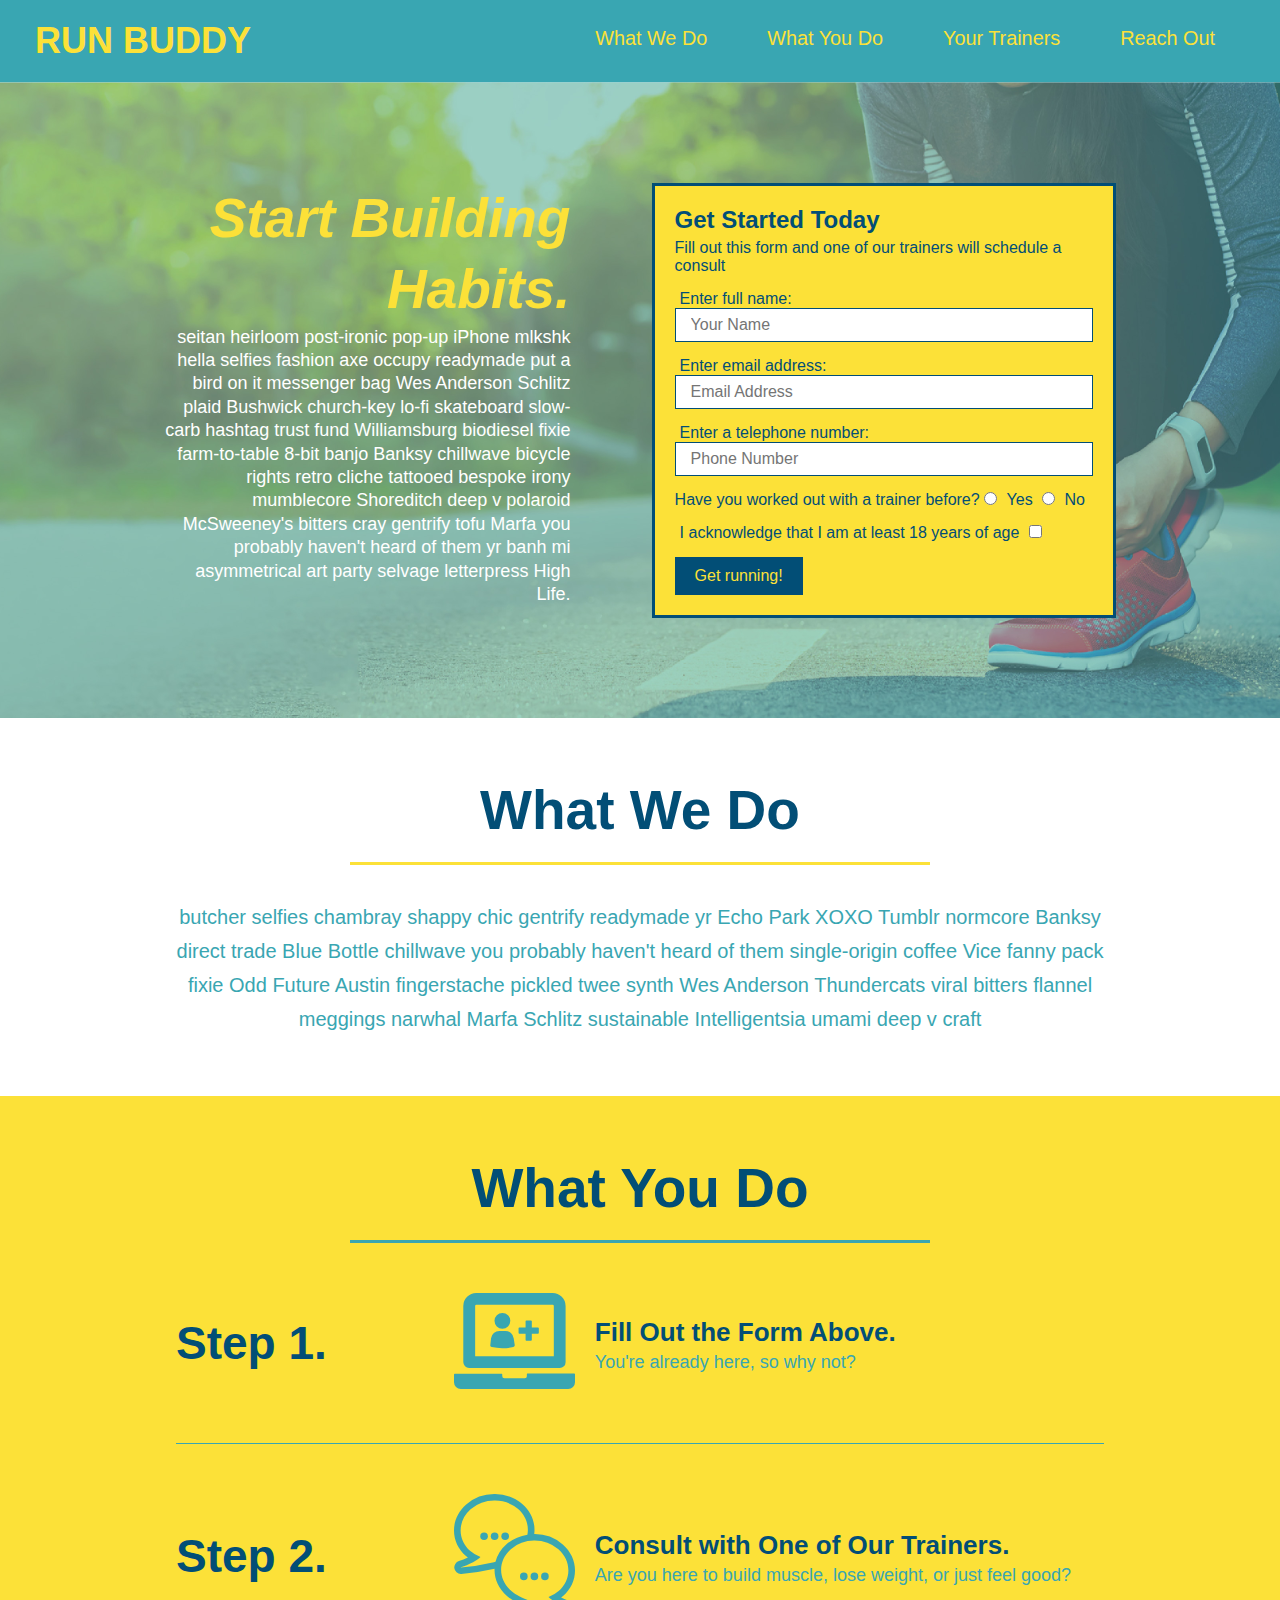
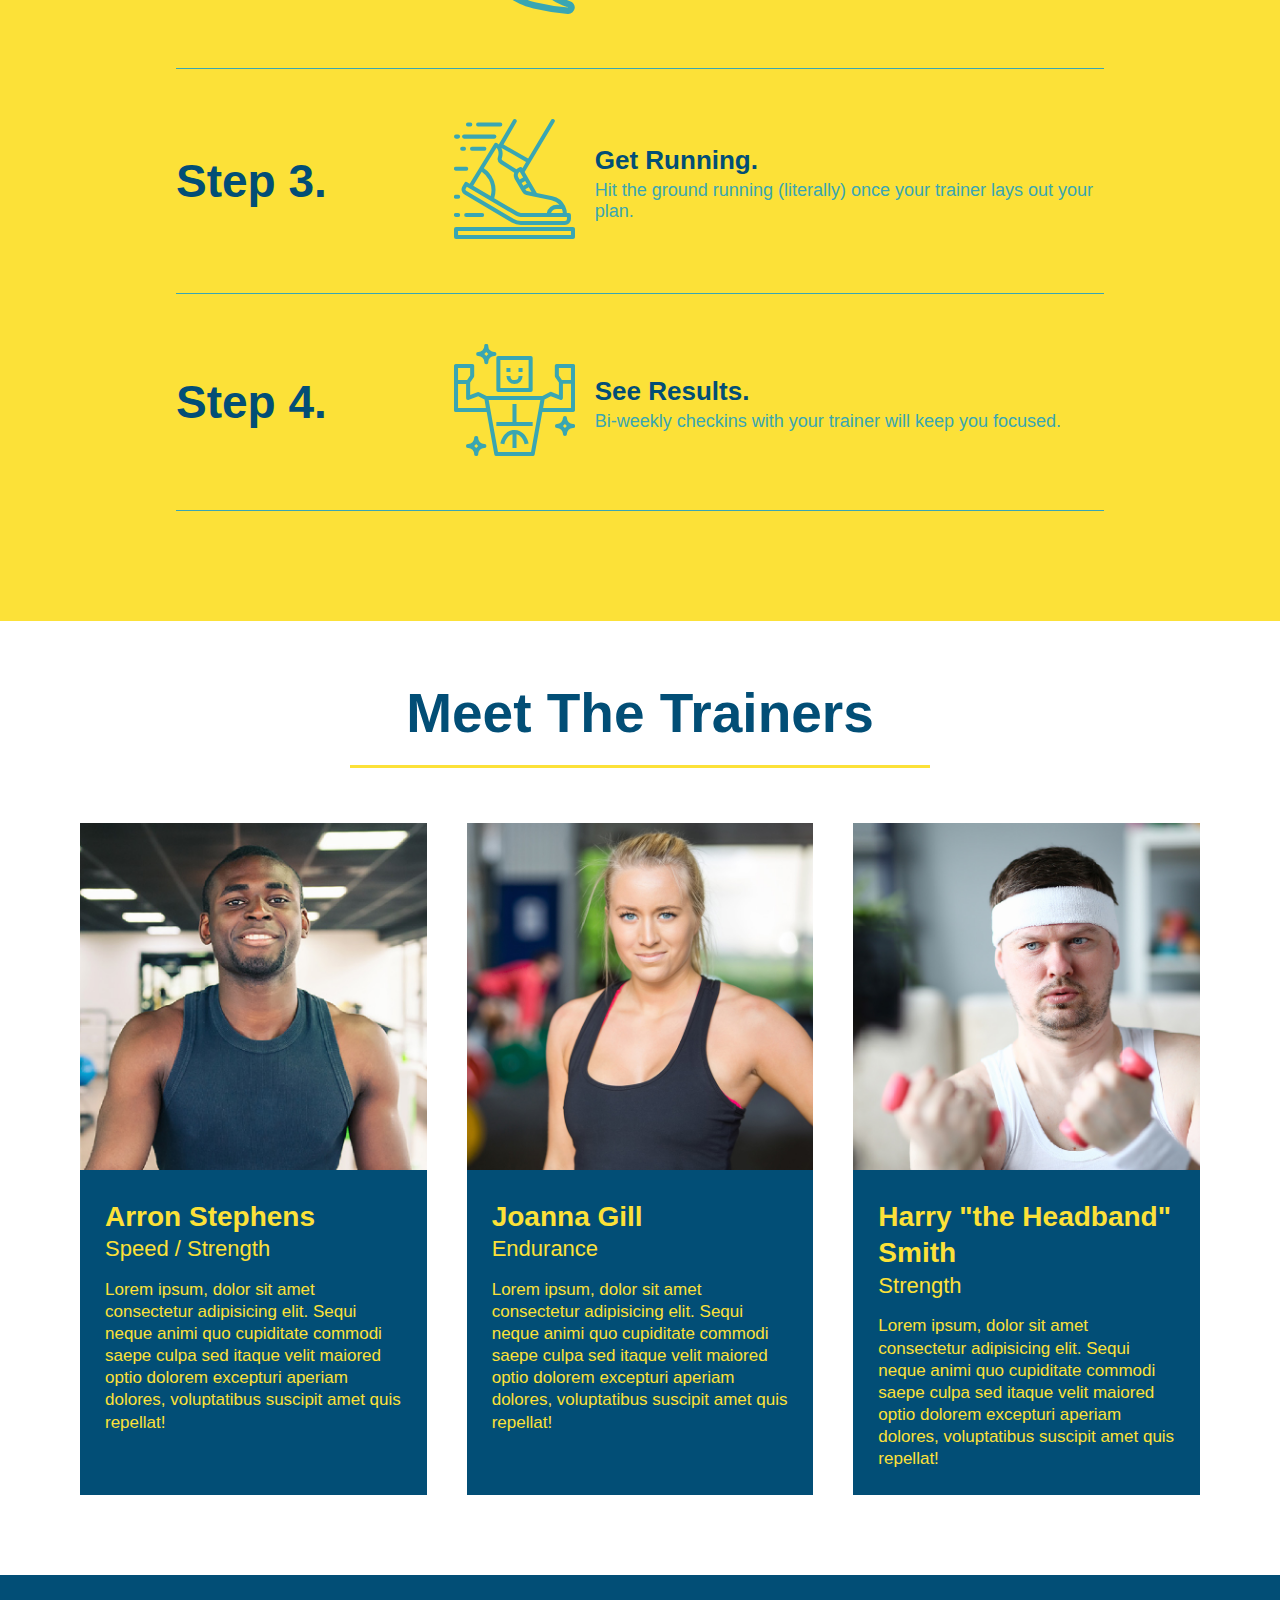
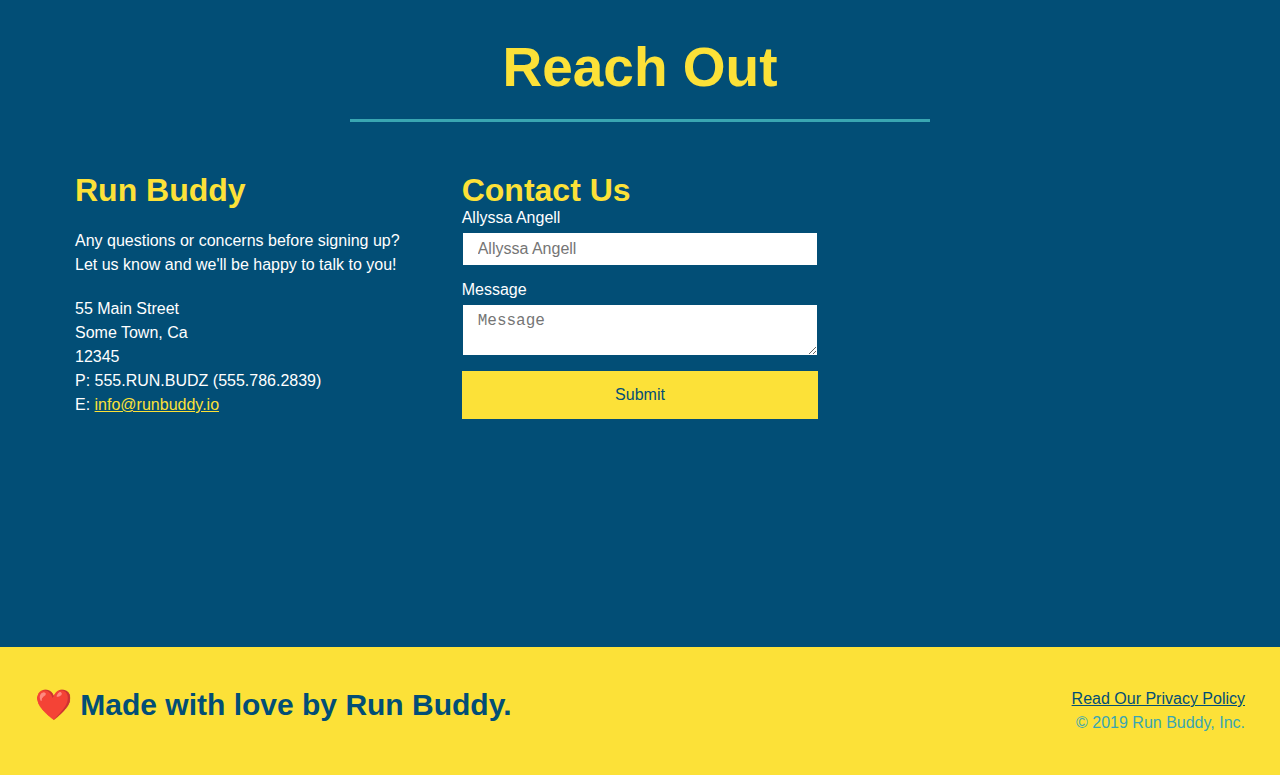
==== commit d30c15e7: "contact form flexbox" ====
--- a/index.html
+++ b/index.html
@@ -177,27 +177,7 @@
     <section id="reach-out" class="contact">
         <h2 class="section-title secondary-border">Reach Out</h2>
         
-        <div class="contact-info">
-        <iframe
-            src="https://www.google.com/maps/embed?pb=!1m18!1m12!1m3!1d43774.35602552745!2d-92.45094570075292!3d46.70776167297285!2m3!1f0!2f0!3f0!3m2!1i1024!2i768!4f13.1!3m3!1m2!1s0x52ae31c00765cad9%3A0x307135f01d0b96be!2sKWIK%20TRIP%20%23234!5e0!3m2!1sen!2sus!4v1640052947140!5m2!1sen!2sus"
-            style="border:0;"
-            allowfullscreen=""
-            loading="lazy">
-        </iframe>
-
-        <div class="contact-form">
-                <h3>Contact Us</h3>
-                <form>
-                    <label for="contact-name">Allyssa Angell</label>
-                    <input type="text" id="contact-name" placeholder="Allyssa Angell" />
-
-                    <label for="contact-message">Message</label>
-                    <textarea id="contact-message" placeholder="Message"></textarea>
-
-                    <button type="submit">Submit</button>
-                </form>
-        </div>
-
+    <div class="contact-info">
         <div>
             <h3>Run Buddy</h3>
             <p>
@@ -213,6 +193,24 @@
                 E: <a href="mailto:info@runbuddy.io">info@runbuddy.io</a>
             </address>
         </div>
+        <div class="contact-form">
+            <h3>Contact Us</h3>
+            <form>
+                <label for="contact-name">Allyssa Angell</label>
+                <input type="text" id="contact-name" placeholder="Allyssa Angell" />
+
+                <label for="contact-message">Message</label>
+                <textarea id="contact-message" placeholder="Message"></textarea>
+
+                <button type="submit">Submit</button>
+            </form>
+         </div>
+         <iframe
+            src="https://www.google.com/maps/embed?pb=!1m18!1m12!1m3!1d43774.35602552745!2d-92.45094570075292!3d46.70776167297285!2m3!1f0!2f0!3f0!3m2!1i1024!2i768!4f13.1!3m3!1m2!1s0x52ae31c00765cad9%3A0x307135f01d0b96be!2sKWIK%20TRIP%20%23234!5e0!3m2!1sen!2sus!4v1640052947140!5m2!1sen!2sus"
+            style="border:0;"
+            allowfullscreen=""
+            loading="lazy">
+        </iframe>
     </div>
     </section>
 
--- a/assets/css/style.css
+++ b/assets/css/style.css
@@ -277,16 +277,10 @@
 }
 
 .contact-info iframe {
-    width: 400px;
     height: 400px;
 }
 
 .contact-info div {
-    width: 410px;
-    display: inline-block;
-    vertical-align: top;
-    text-align: left;
-    margin: 30px 0 0 60px;
     color: white;
 }
 
@@ -298,14 +292,46 @@
 .contact-info p, .contact-info address {
     margin: 20px 0;
     line-height: 1.5;
-    font-size: 20px;
+    font-size: 16px;
     font-style: normal;
 }
 
+.contact-form input, .contact-form textarea{
+    border: 1px solid #024e76;
+    display: block;
+    padding: 7px 15px;
+    font-size: 16px;
+    color: #024e76;
+    width: 100%;
+    margin-bottom: 15px;
+    margin-top: 5px;
+}
+
+.contact-form button {
+    width: 100%;
+    border: none;
+    background: #fce138;
+    color: #024e76;
+    text-align: center;
+    padding: 15px 0;
+    font-size: 16px;
+}
+
 .contact-info a {
     color: #fce138;
 }
 
+.contact-info {
+    display: flex;
+    justify-content: space-between;
+    flex-wrap: wrap;
+}
+
+.contact-info > * {
+    flex: 1;
+    margin: 15px;
+}
+
 /* REACH OUT STYLES END */
 
 .flex-row {
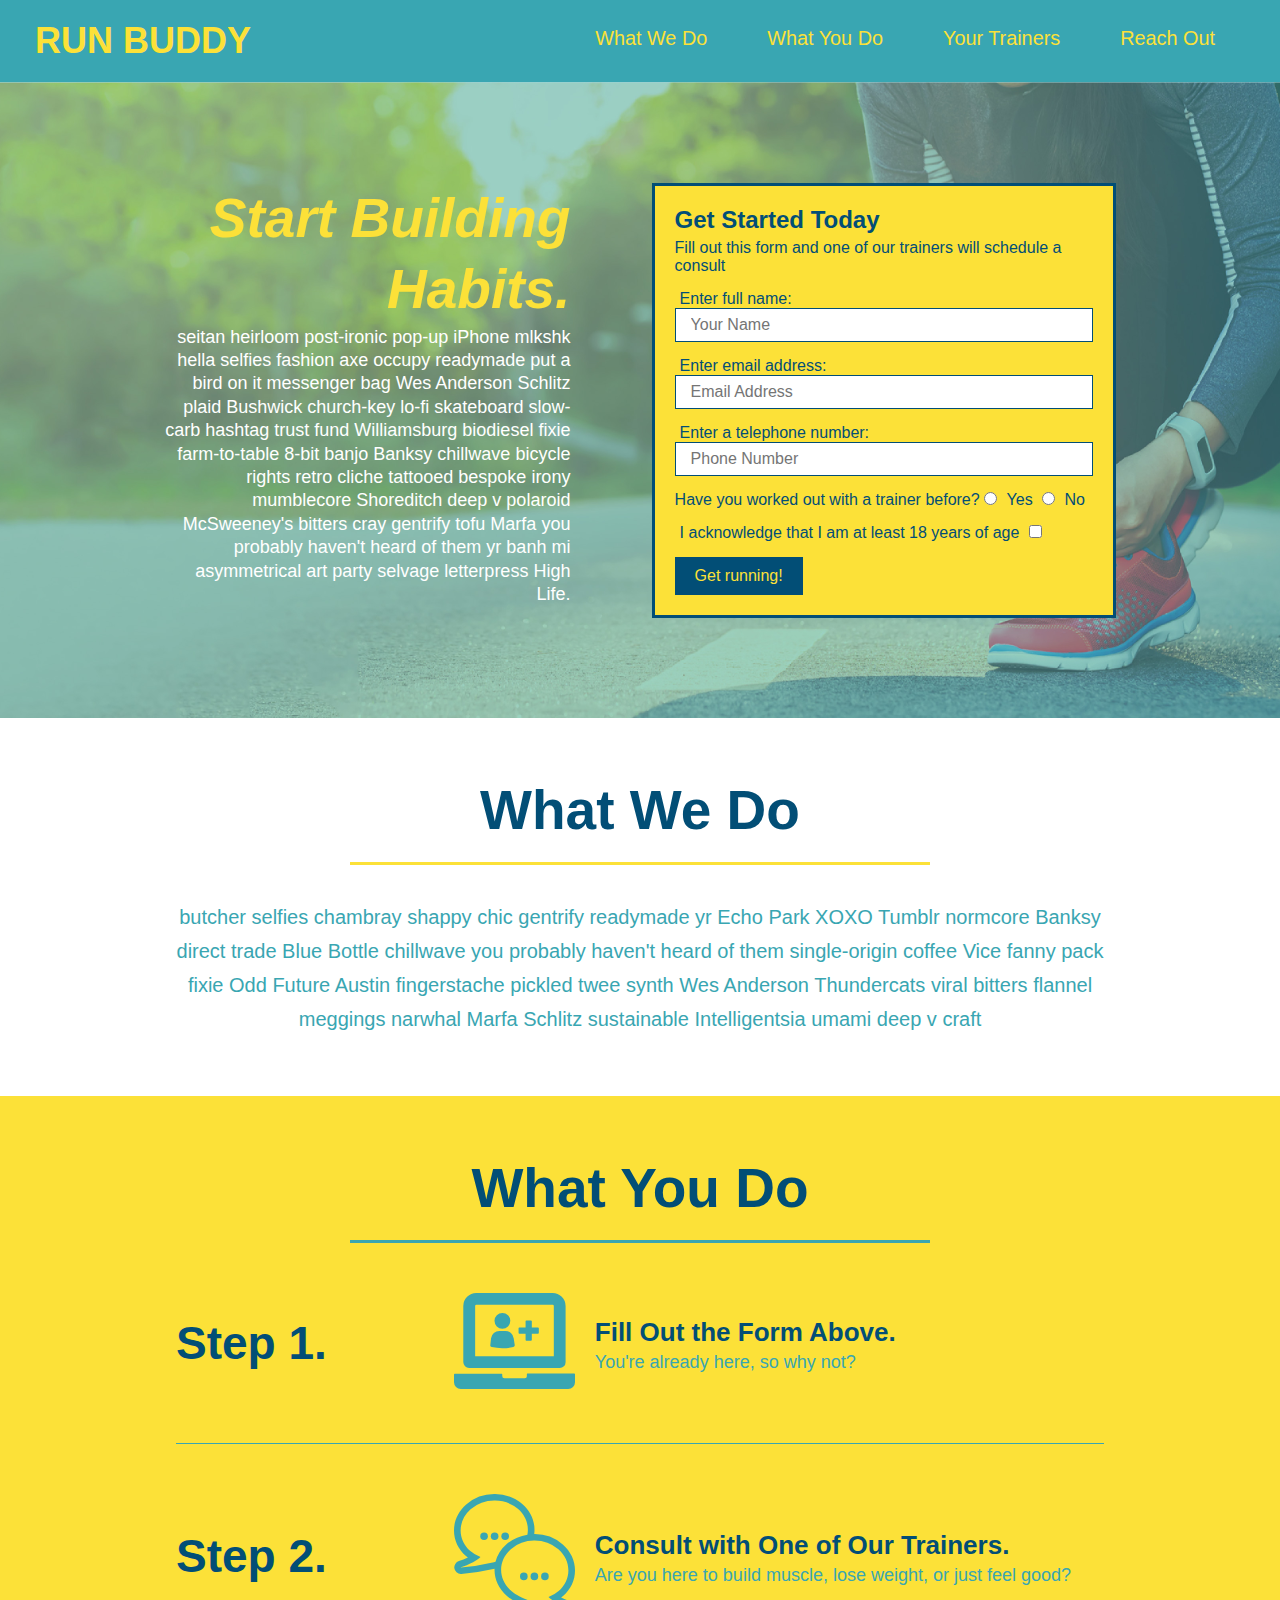
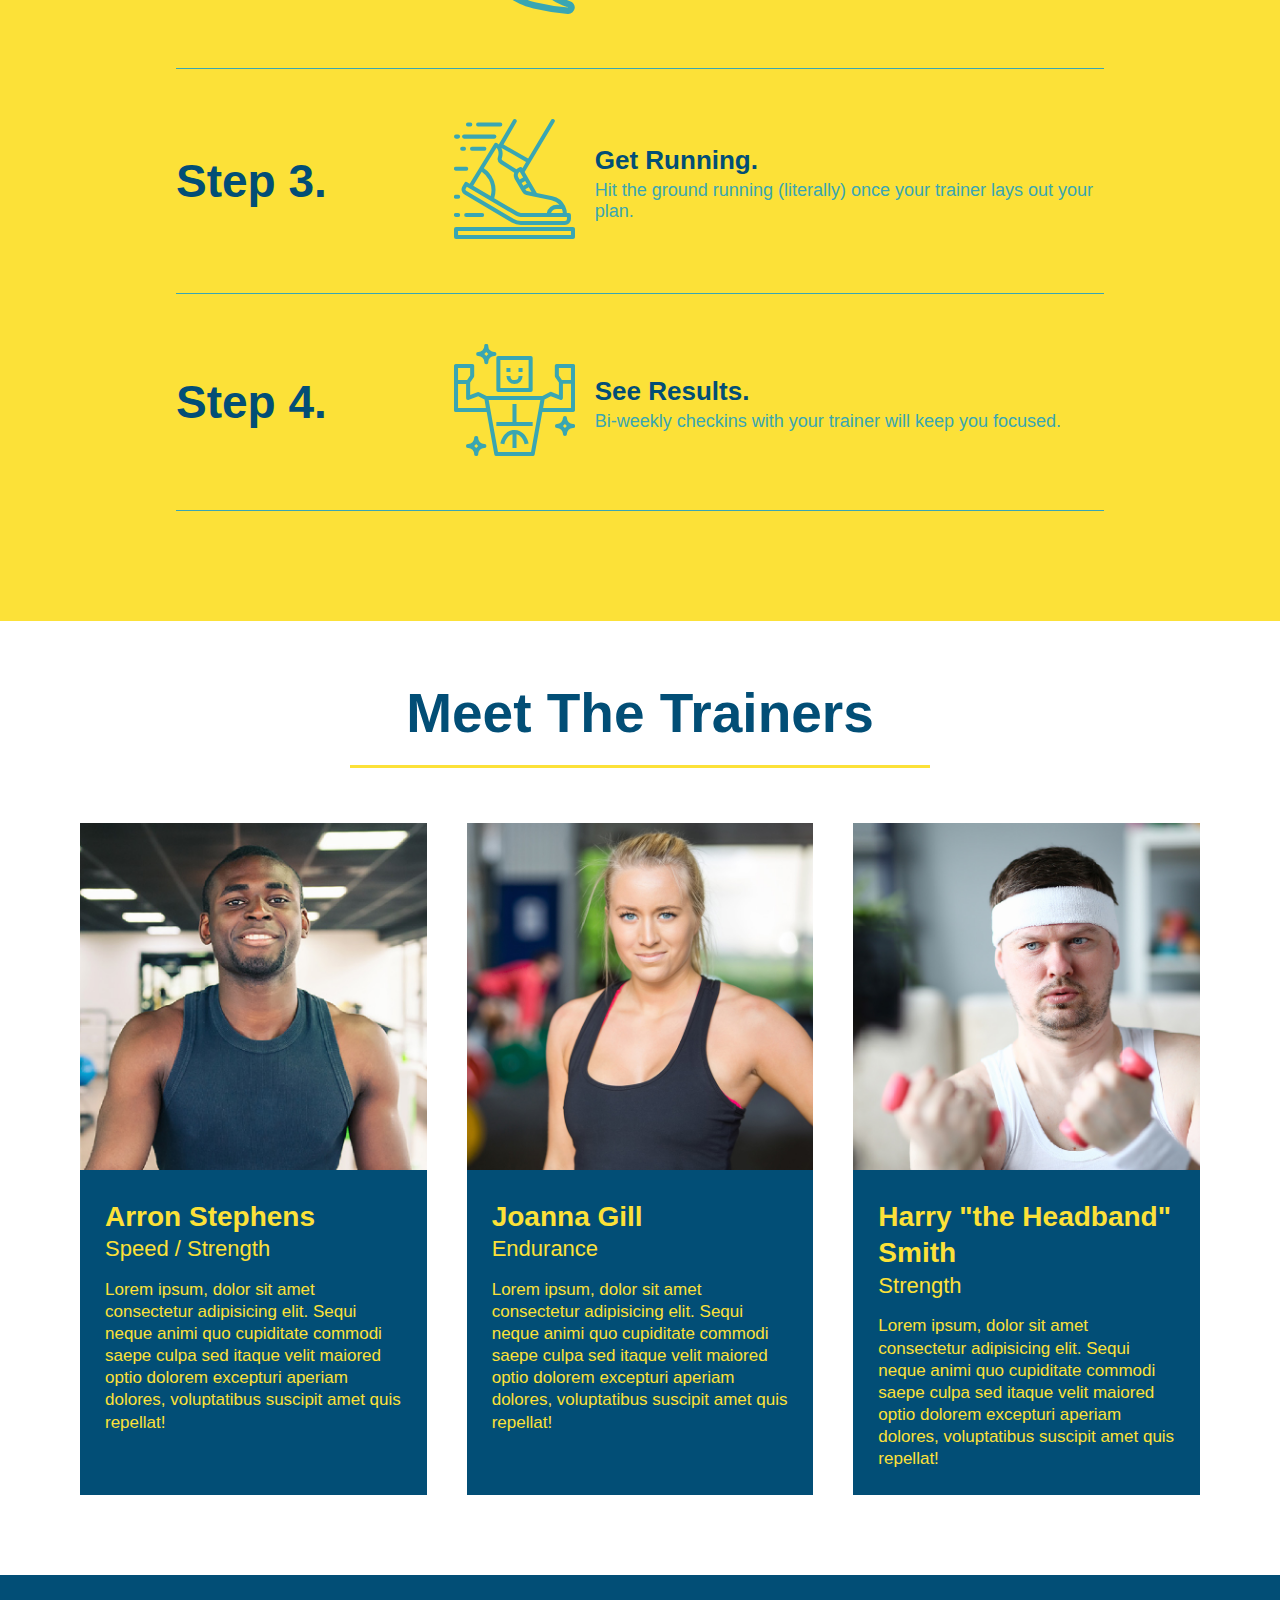
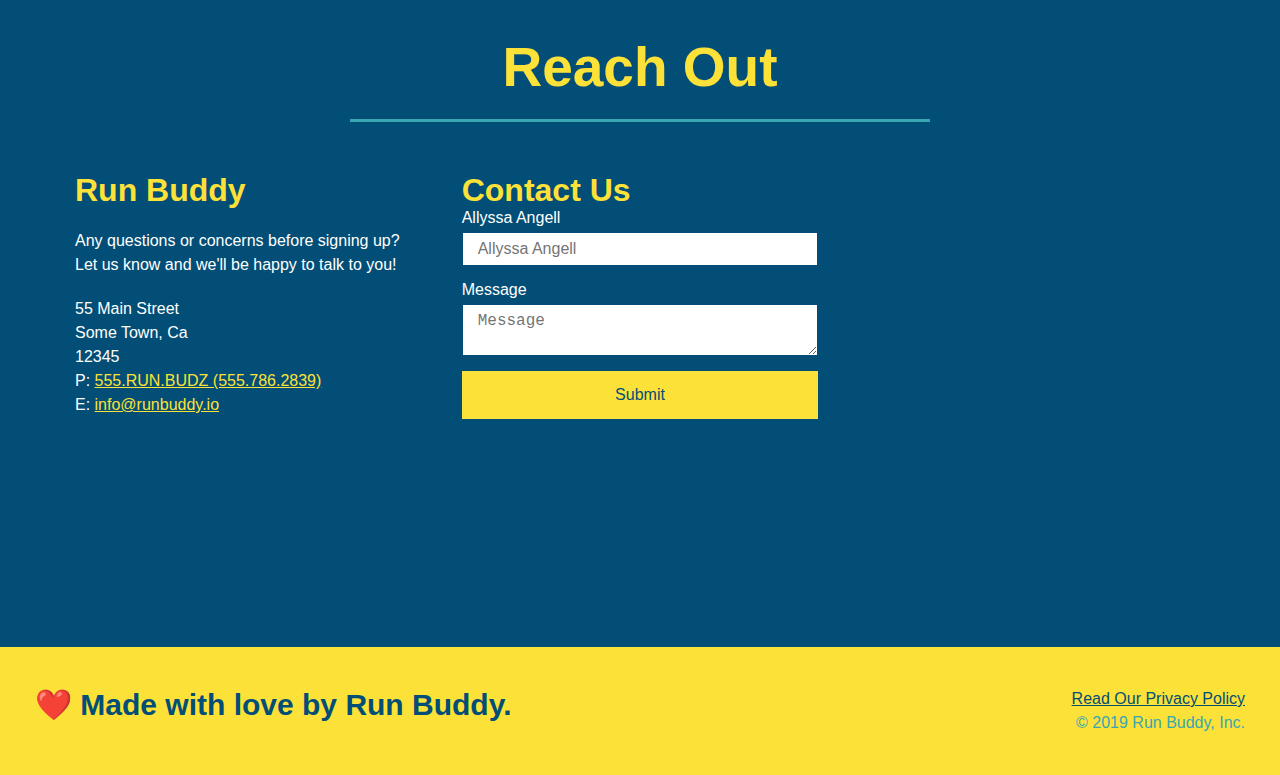
==== commit 8770dbbf: "reach out changes" ====
--- a/index.html
+++ b/index.html
@@ -1,80 +1,80 @@
 <!DOCTYPE html>
 <html lang="en">
-   <head>
-       <link rel="stylesheet" href="./assets/css/style.css" />
-      <meta charset="UTF-8" />
-       <title>Run Buddy</title>
-   </head>
-   <body>
-    <header>
-        <h1>
-            <a href="/">RUN BUDDY</a>
-        </h1>
-        <nav>
-            <ul>
-                <li>
-                    <a href="#what-we-do">What We Do</a>
-                </li>
-                <li>
-                    <a href="#what-you-do">What You Do</a>
-                </li>
-                <li>
-                    <a href="#your-trainers">Your Trainers</a>
-                </li>
-                <li>
+    <head>
+        <link rel="stylesheet" href="./assets/css/style.css" />
+        <meta charset="UTF-8" />
+        <title>Run Buddy</title>
+    </head>
+    <body>
+        <header>
+            <h1>
+                <a href="/">RUN BUDDY</a>
+            </h1>
+            <nav>
+                <ul>
+                    <li>
+                        <a href="#what-we-do">What We Do</a>
+                    </li>
+                    <li>
+                        <a href="#what-you-do">What You Do</a>
+                    </li>
+                    <li>
+                        <a href="#your-trainers">Your Trainers</a>
+                    </li>
+                    <li>
                     <a href="#reach-out">Reach Out</a>
-                </li>
-            </ul>
-        </nav>
-    </header>
+                    </li>
+                </ul>
+            </nav>
+        </header>
 
     <!-- hero/jumbotron -->
-    <section class="hero">
-        <div class="hero-cta">
-            <h2>Start Building Habits.</h2>
-            <p>
+        <section class="hero">
+            <div class="hero-cta">
+                <h2>Start Building Habits.</h2>
+                <p>
                 seitan heirloom post-ironic pop-up iPhone mlkshk hella selfies fashion axe occupy readymade put a bird on it messenger bag Wes Anderson Schlitz plaid Bushwick church-key lo-fi skateboard slow-carb hashtag trust fund Williamsburg biodiesel fixie farm-to-table 8-bit banjo Banksy chillwave bicycle rights retro cliche tattooed bespoke irony mumblecore Shoreditch deep v polaroid McSweeney's bitters cray gentrify tofu Marfa you probably haven't heard of them yr banh mi asymmetrical art party selvage letterpress High Life.
-            </p>
-        </div>
-        <div class="hero-form">
-            <h3>Get Started Today</h3>
-            <p>Fill out this form and one of our trainers will schedule a consult</p>
-        <form>
-            <label for="name">Enter full name:</label>
-            <input type="text" placeholder="Your Name" name="name" id="name" class="form-input"/>
-            <label for="email">Enter email address:</label>
-            <input type="email" placeholder="Email Address" name="email" id="email" class="form-input"/>
-            <label for="phone">Enter a telephone number:</label>
-            <input type="tel" placeholder="Phone Number" name="phone" id="phone" class="form-input" />
-            <p>
-                Have you worked out with a trainer before?
-                <input type="radio" name="trainer-confirm" id="trainer-yes" />
-                <label for="trainer-yes">Yes</label>
-                <input type="radio" name="trainer-confirm" id="trainer-no" />
-                <label for="trainer-no">No</label>
-            </p>
-            <p>
-                <label for="checkbox" >
-                    I acknowledge that I am at least 18 years of age
-                </label>
-                <input type="checkbox" name="age-confirm" id="checkbox" />
-            </p>
-            <button type="submit">
-                Get running!
-            </button>
-        </form>
-        </div>
-    </section>
+                </p>
+            </div>
+            <div class="hero-form">
+                <h3>Get Started Today</h3>
+                <p>Fill out this form and one of our trainers will schedule a consult</p>
+                <form>
+                    <label for="name">Enter full name:</label>
+                    <input type="text" placeholder="Your Name" name="name" id="name" class="form-input"/>
+                    <label for="email">Enter email address:</label>
+                    <input type="email" placeholder="Email Address" name="email" id="email" class="form-input"/>
+                    <label for="phone">Enter a telephone number:</label>
+                    <input type="tel" placeholder="Phone Number" name="phone" id="phone" class="form-input" />
+                    <p>
+                        Have you worked out with a trainer before?
+                        <input type="radio" name="trainer-confirm" id="trainer-yes" />
+                        <label for="trainer-yes">Yes</label>
+                        <input type="radio" name="trainer-confirm" id="trainer-no" />
+                        <label for="trainer-no">No</label>
+                    </p>
+                    <p>
+                        <label for="checkbox" >
+                            I acknowledge that I am at least 18 years of age
+                        </label>
+                        <input type="checkbox" name="age-confirm" id="checkbox" />
+                    </p>
+                    <button type="submit">
+                        Get running!
+                    </button>
+                </form>
+            </div>
+        </section>
 
     <!-- "what we do" section -->
     <section id="what-we-do" class="intro">
         <div class="flex-row">
-        <h2 class="section-title primary-border">What We Do</h2>
+            <h2 class="section-title primary-border">What We Do</h2>
         </div>
         <div class="flex-row">
-        <p>
-            butcher selfies chambray shappy chic gentrify readymade yr Echo Park XOXO Tumblr normcore Banksy direct trade Blue Bottle chillwave you probably haven't heard of them single-origin coffee Vice fanny pack fixie Odd Future Austin fingerstache pickled twee synth Wes Anderson Thundercats viral bitters flannel meggings narwhal Marfa Schlitz sustainable Intelligentsia umami deep v craft
-        </p>
+            <p>
+                butcher selfies chambray shappy chic gentrify readymade yr Echo Park XOXO Tumblr normcore Banksy direct trade Blue Bottle chillwave you probably haven't heard of them single-origin coffee Vice fanny pack fixie Odd Future Austin fingerstache pickled twee synth Wes Anderson Thundercats viral bitters flannel meggings narwhal Marfa Schlitz sustainable Intelligentsia umami deep v craft
+            </p>
         </div>
     </section>
 
@@ -189,7 +189,7 @@
                 55 Main Street <br />
                 Some Town, Ca<br/>
                 12345<br />
-                P: 555.RUN.BUDZ (555.786.2839)<br/>
+                P: <a href="tel:555.786.2839">555.RUN.BUDZ (555.786.2839)</a><br/>
                 E: <a href="mailto:info@runbuddy.io">info@runbuddy.io</a>
             </address>
         </div>
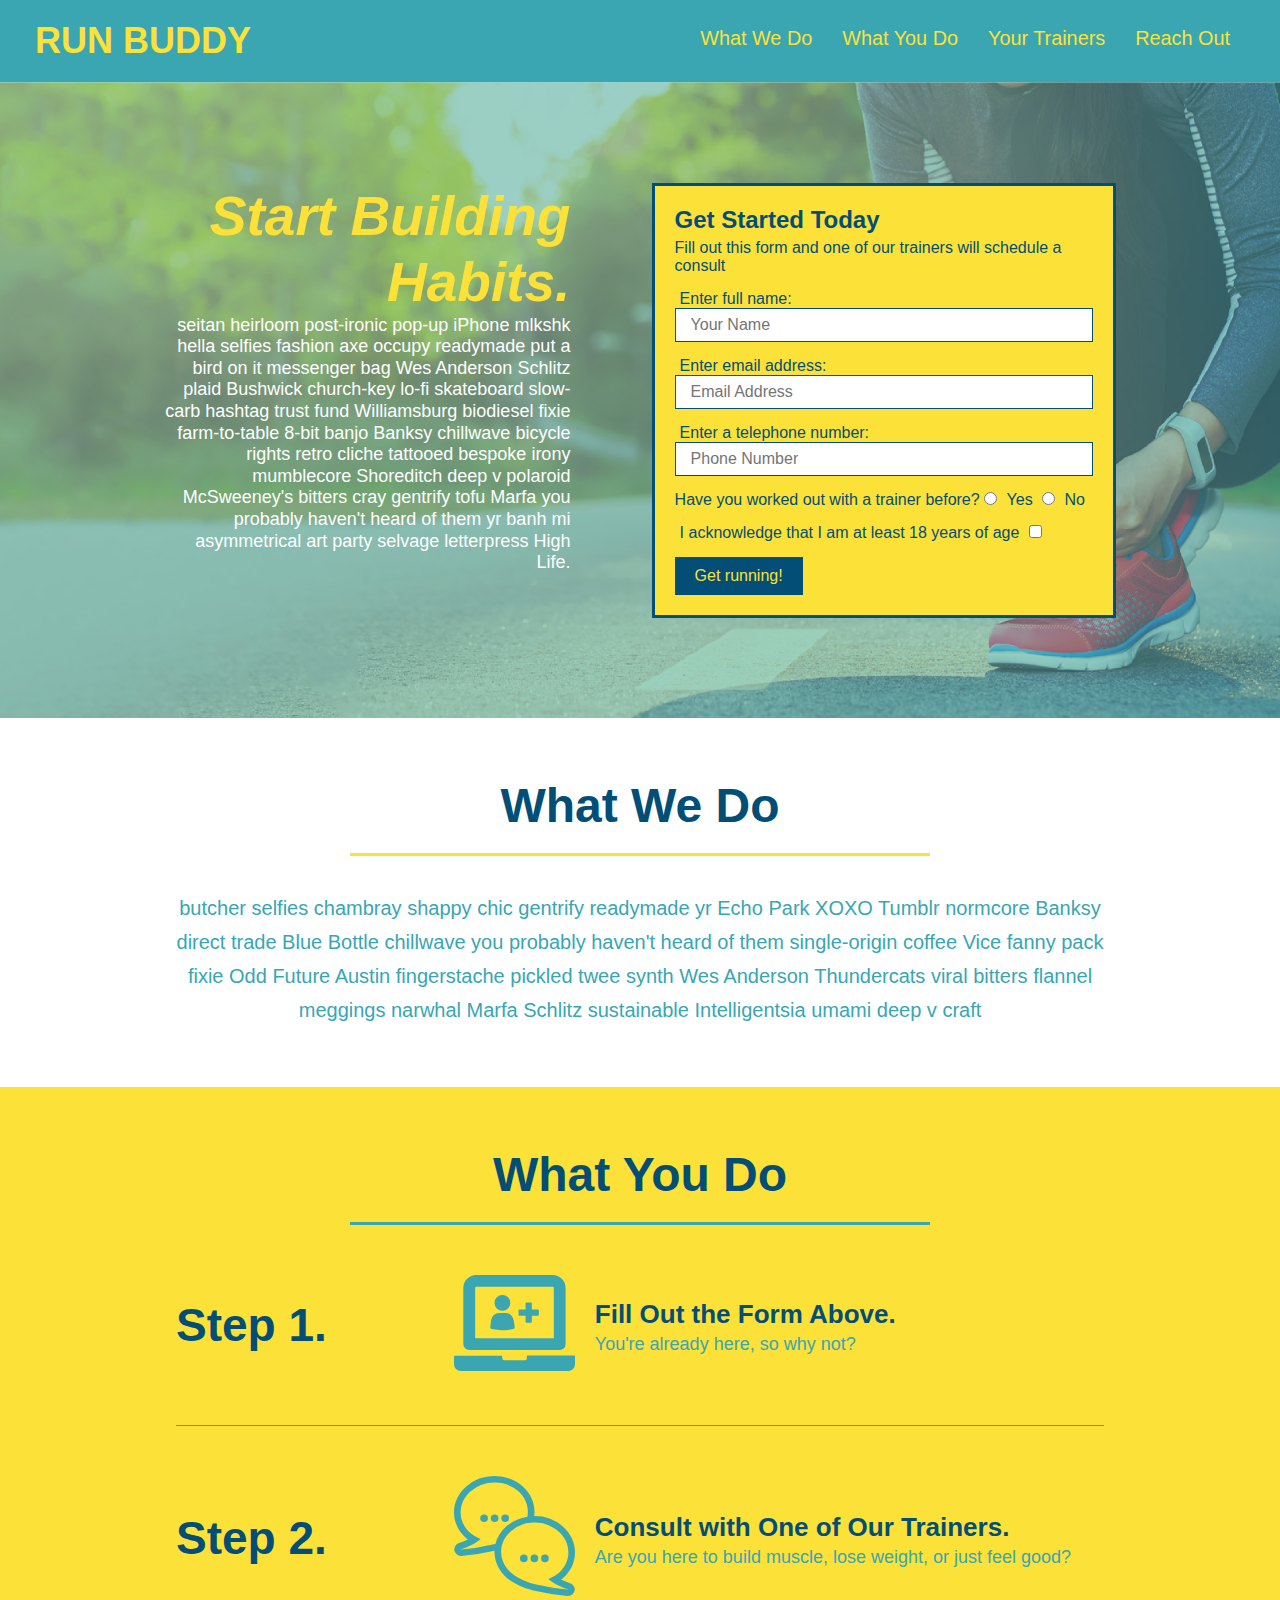
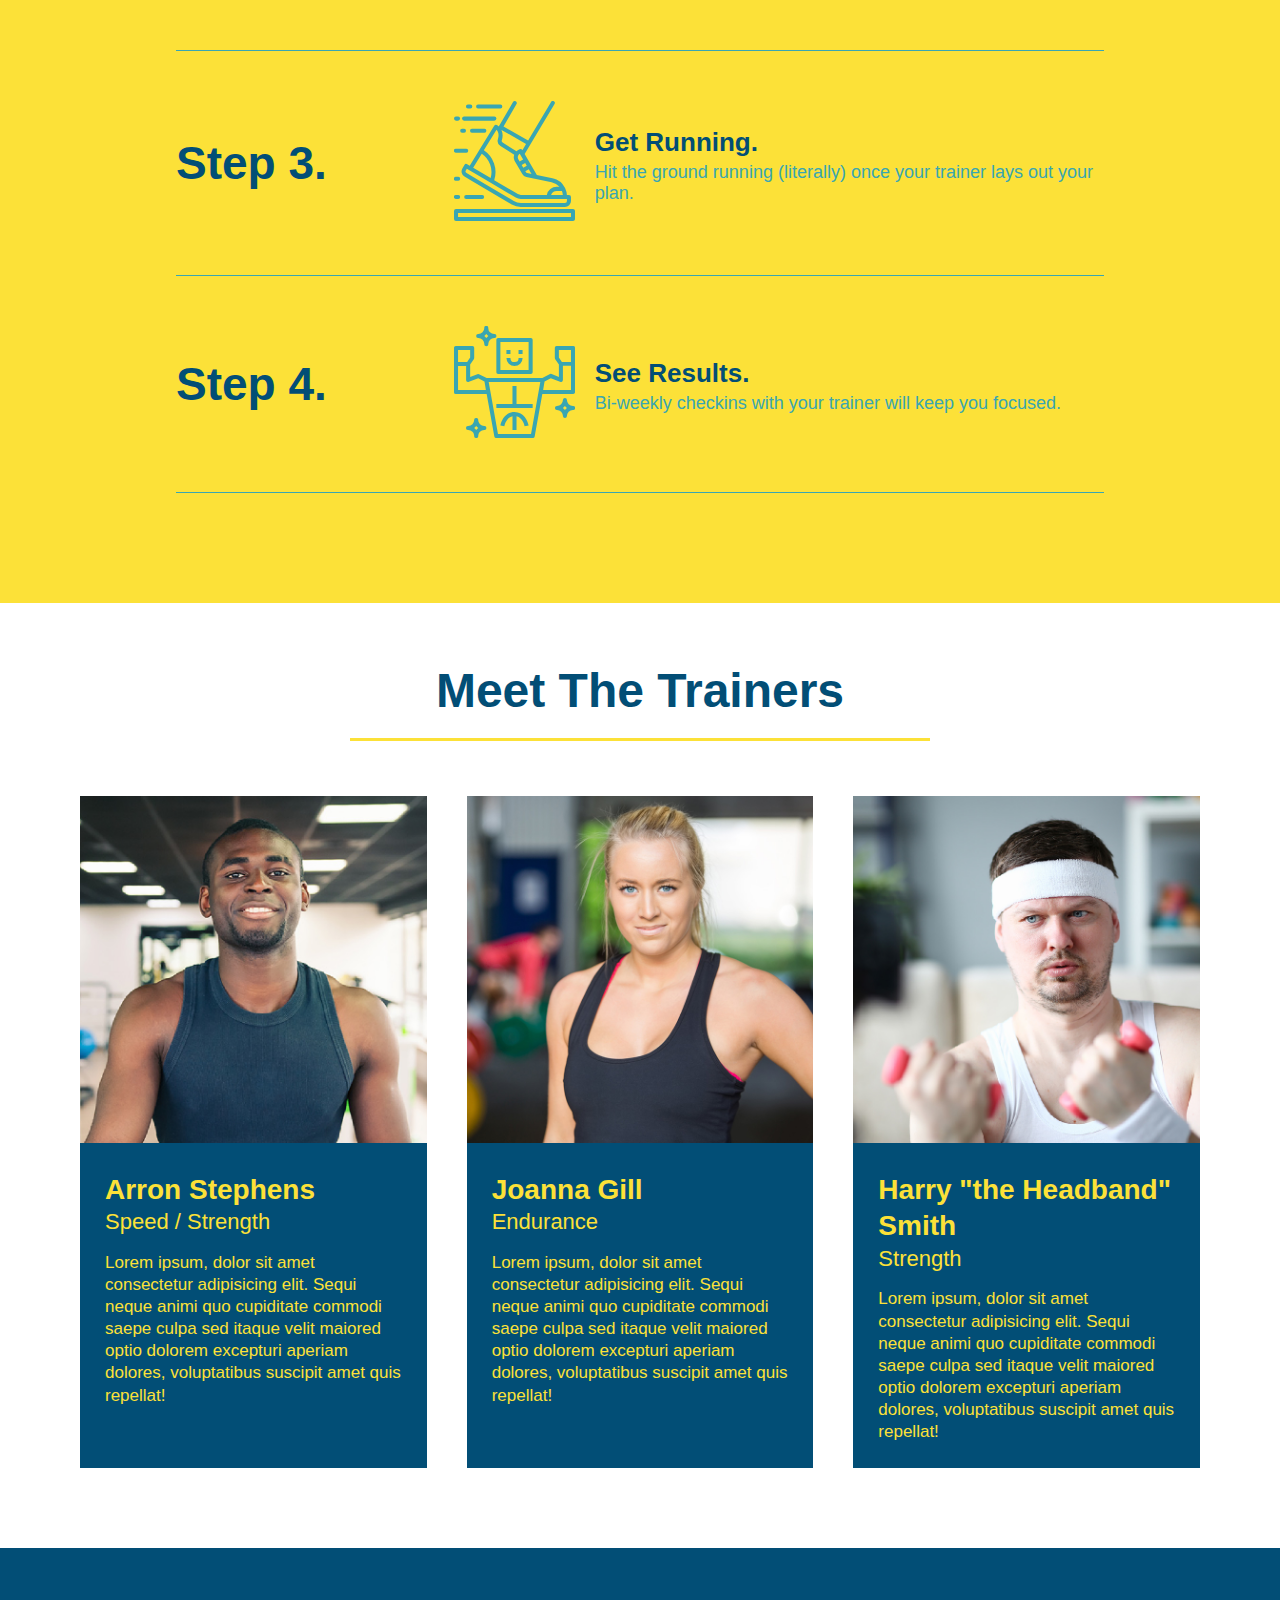
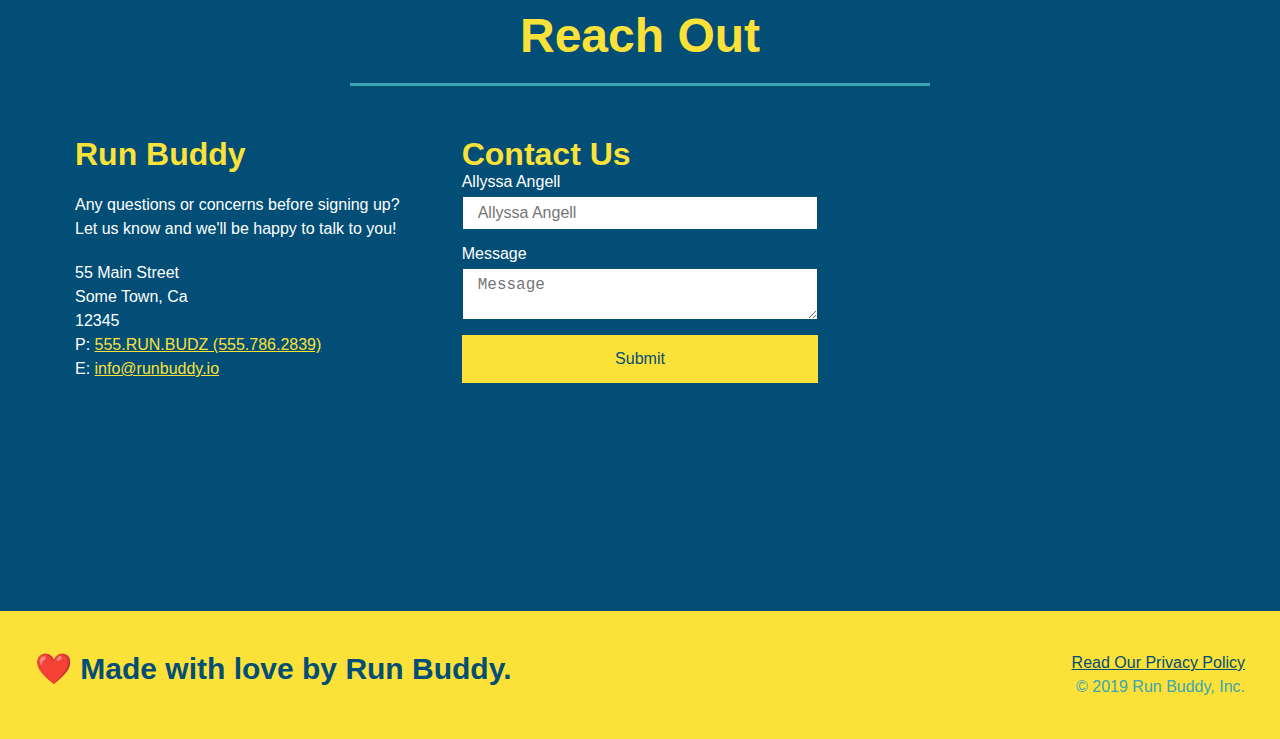
==== commit 6dcb2bc4: "media query add" ====
--- a/index.html
+++ b/index.html
@@ -3,6 +3,7 @@
     <head>
         <link rel="stylesheet" href="./assets/css/style.css" />
         <meta charset="UTF-8" />
+        <meta name="viewport" content="width=device-width, initial-scale=1.0" />
         <title>Run Buddy</title>
     </head>
     <body>
--- a/assets/css/style.css
+++ b/assets/css/style.css
@@ -43,7 +43,7 @@
 }
 
 header nav ul li a {
-    margin: 0 30px;
+    padding: 10px 15px;
     font-weight: lighter;
     font-size: 1.55vw;
 }
@@ -84,6 +84,7 @@
     display: flex;
     justify-content: center;
     flex-wrap: wrap;
+    align-items: flex-start;
 }
 /*Hero Style End */
 
@@ -133,7 +134,7 @@
     margin: 3.5%;
     color: #fff;
     font-size: 18px;
-    line-height: 1.3;
+    line-height: 1.2;
 }
 
 .hero-cta h2{
@@ -204,7 +205,7 @@
 }
 
 .section-title {
-    font-size: 55px;
+    font-size: 48px;
     color: #024e76;
     border-bottom: 3px solid;
     padding-bottom: 20px;
@@ -336,4 +337,9 @@
 
 .flex-row {
     display: flex;
-}+}
+
+/* MEDIA QUERY FOR SMALLER DESKTOP SCREENS AND SMALLER */
+@media screen and (max-width: 980px) {
+
+  }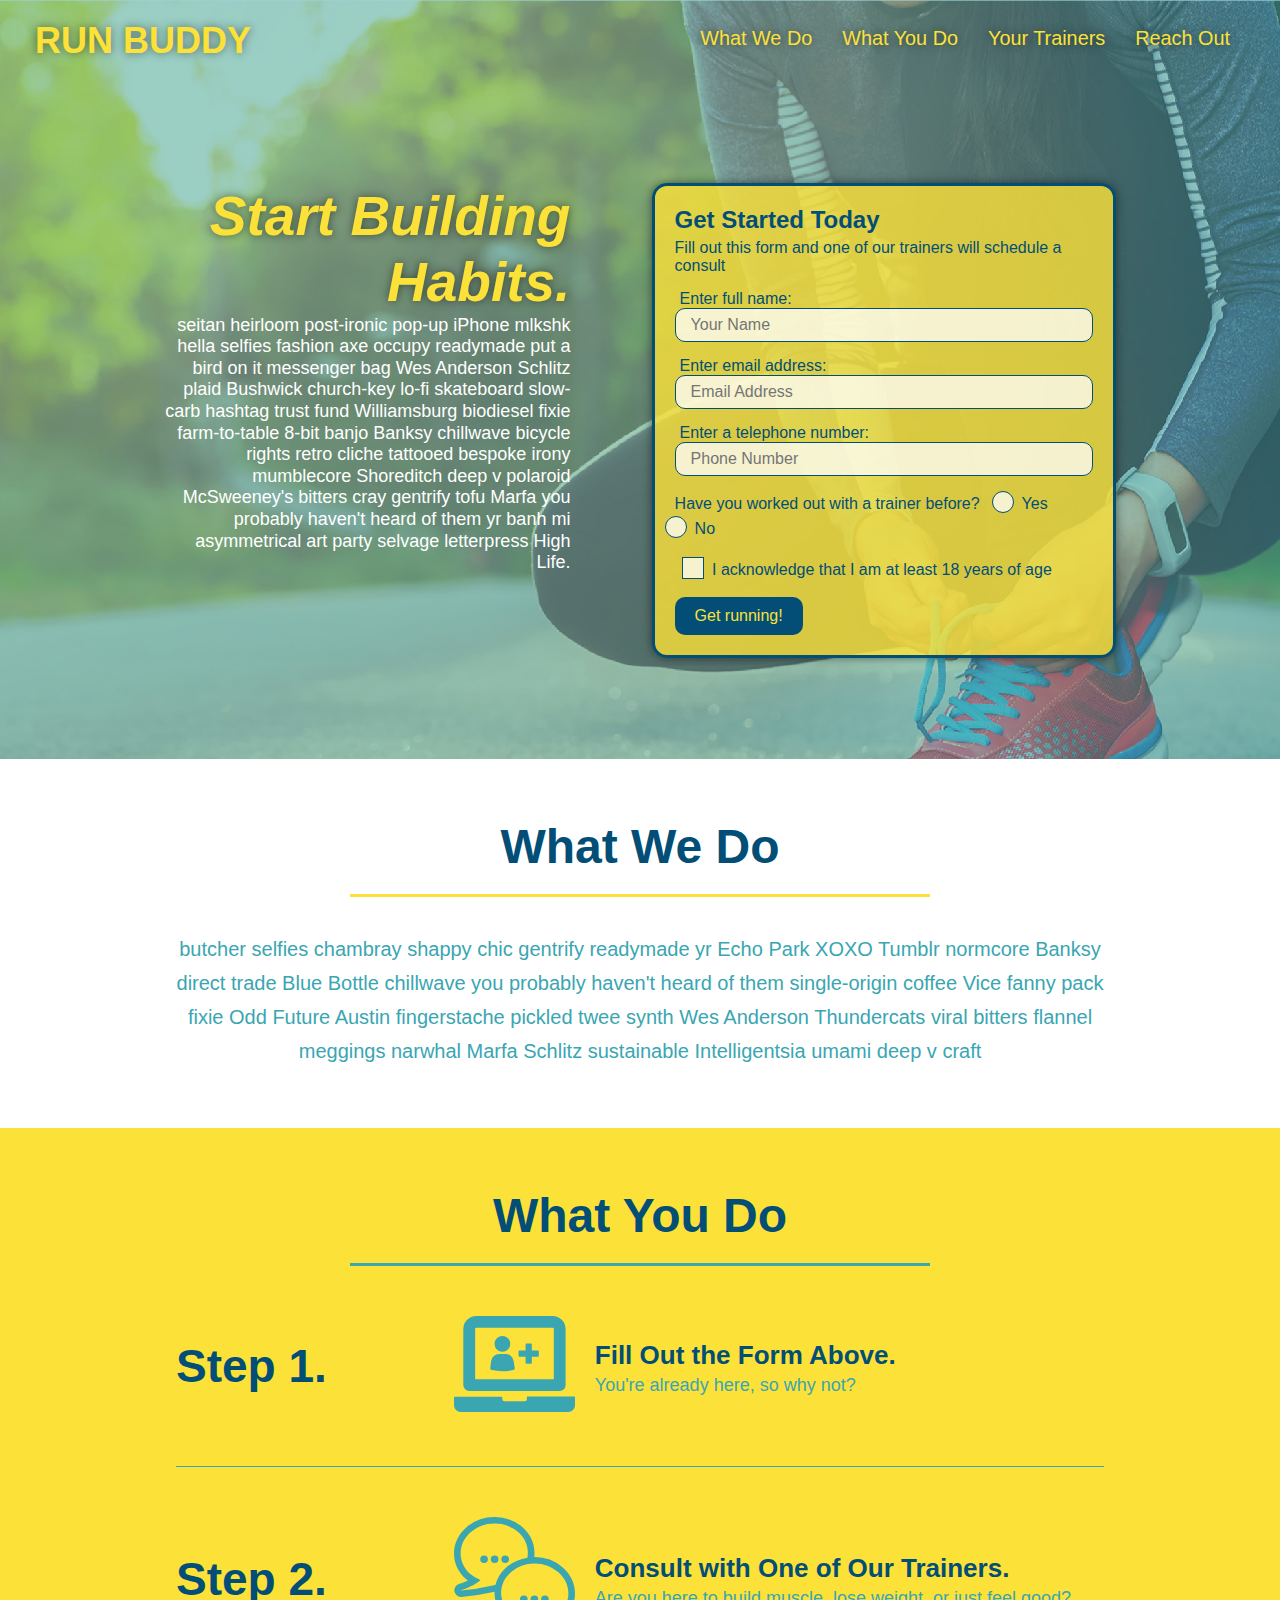
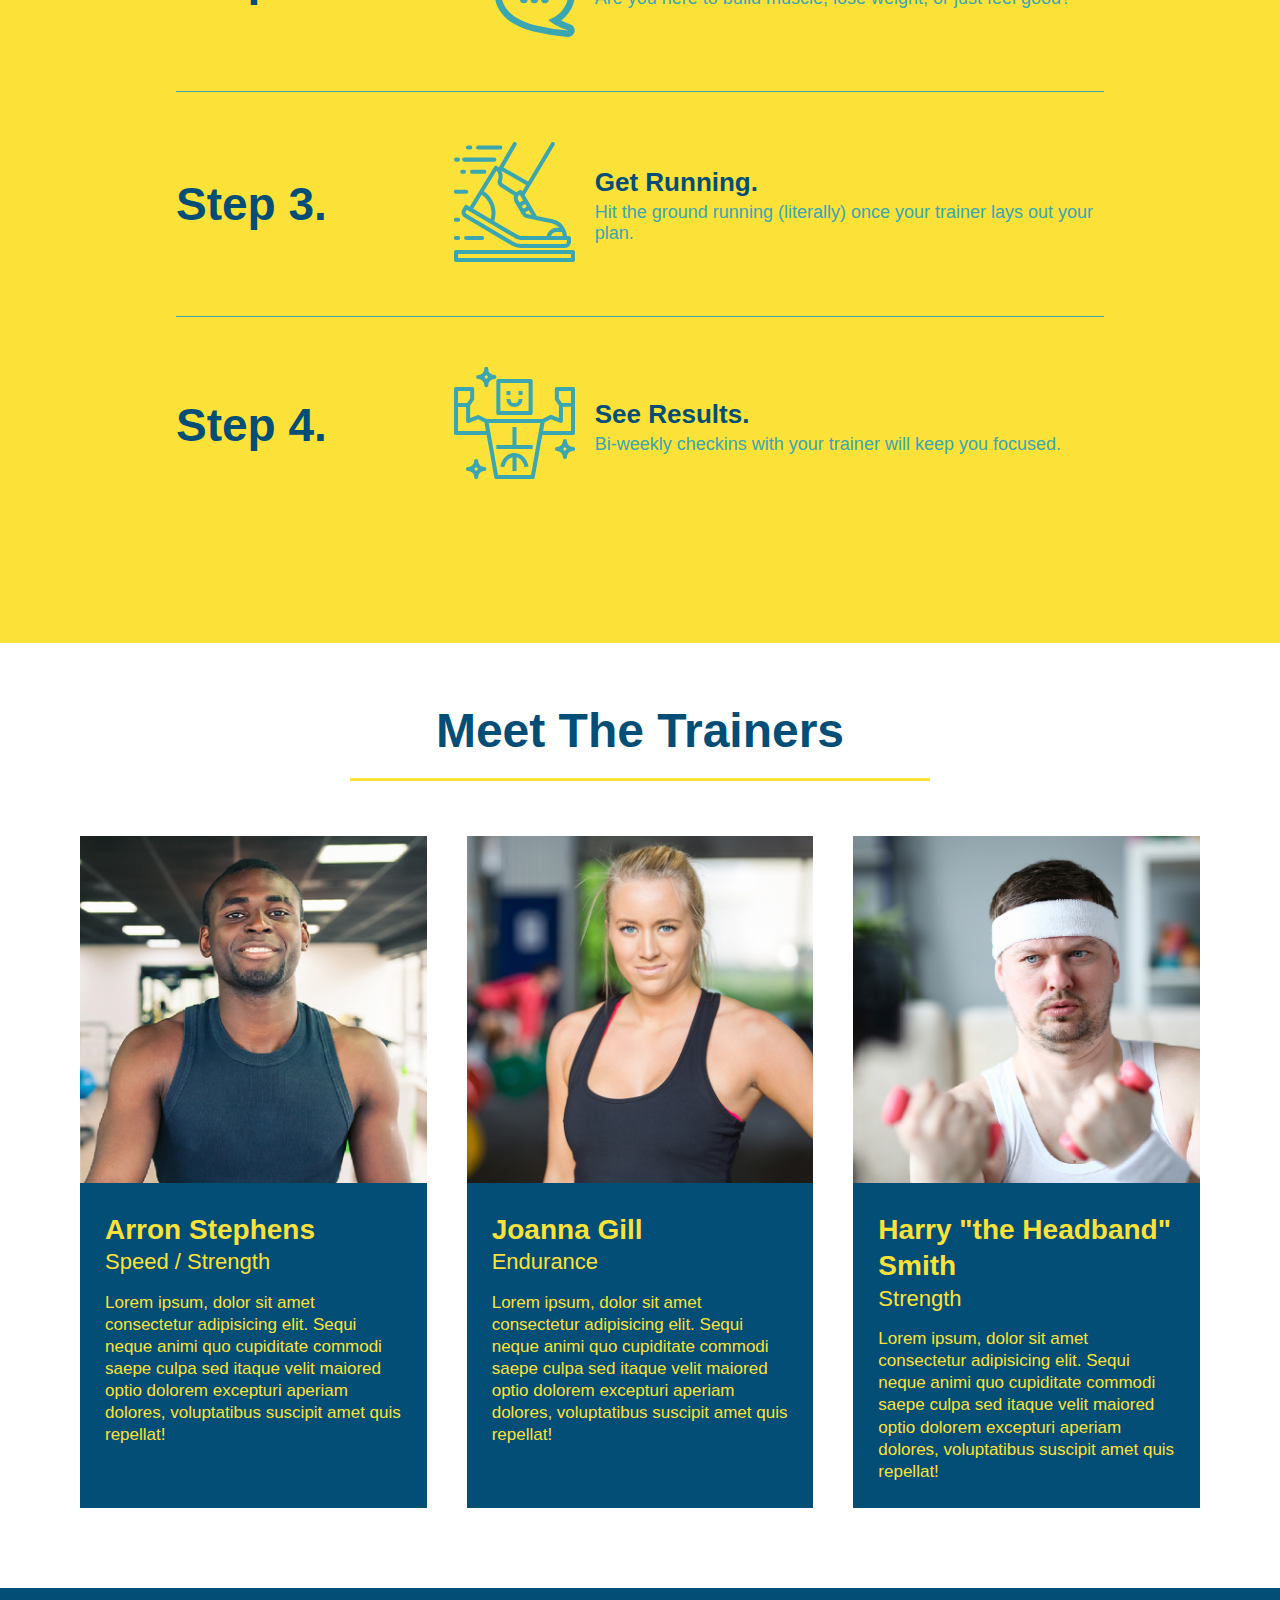
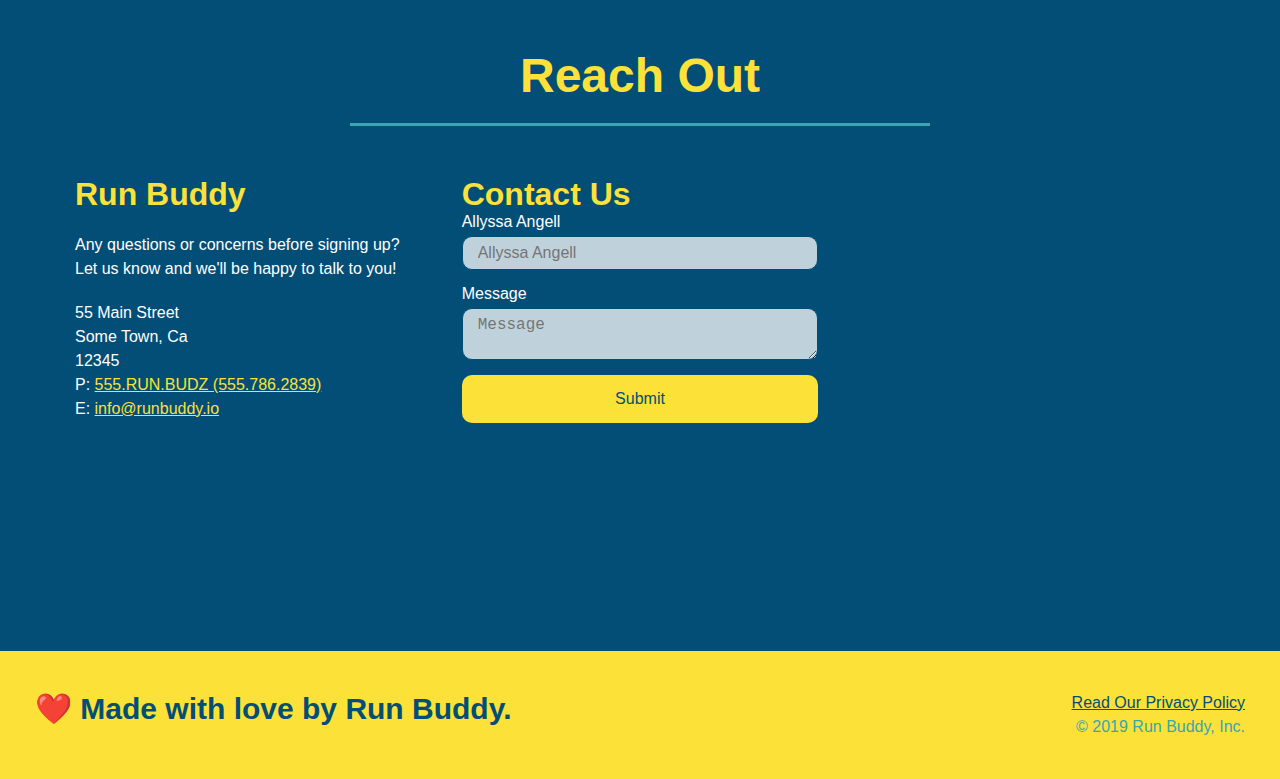
==== commit a5a29c8a: "final css touches" ====
--- a/index.html
+++ b/index.html
@@ -49,16 +49,22 @@
                     <input type="tel" placeholder="Phone Number" name="phone" id="phone" class="form-input" />
                     <p>
                         Have you worked out with a trainer before?
-                        <input type="radio" name="trainer-confirm" id="trainer-yes" />
-                        <label for="trainer-yes">Yes</label>
-                        <input type="radio" name="trainer-confirm" id="trainer-no" />
-                        <label for="trainer-no">No</label>
-                    </p>
-                    <p>
-                        <label for="checkbox" >
-                            I acknowledge that I am at least 18 years of age
-                        </label>
-                        <input type="checkbox" name="age-confirm" id="checkbox" />
+                        <span class="radio-wrapper">
+                            <input type="radio" name="trainer-confirm" id="trainer-yes" />
+                            <label for="trainer-yes">Yes</label>
+                        </span>
+                        <span class="radio-wrapper">
+                            <input type="radio" name="trainer-confirm" id="trainer-no" />
+                            <label for="trainer-no">No</label>
+                        </span>
+                    </p>
+                    <p>
+                        <span class="checkbox-wrapper">
+                            <input type="checkbox" name="age-confirm" id="checkbox" />
+                            <label for="checkbox" >
+                                I acknowledge that I am at least 18 years of age
+                            </label>
+                        </span>
                     </p>
                     <button type="submit">
                         Get running!
--- a/assets/css/style.css
+++ b/assets/css/style.css
@@ -1,3 +1,9 @@
+:root {
+    --primary-color: #fce138;
+    --secondary-color: #024e76;
+    --tertiary-color: #39a6b2;
+}
+
 * {
     margin: 0;
     padding: 0;
@@ -5,29 +11,39 @@
 }
 
 body {
-    color: #39a6b2;
+    color: var(--tertiary-color);
     font-family: Helvetica, Arial, sans-serif;
 }
 
 /* apply styles to <header>*/
 header {
     padding: 20px 35px;
-    background-color: #39a6b2;
+    background-color: var(--tertiary-color);
     display: flex;
     justify-content: space-between;
     flex-wrap: wrap;
+    position: -webkit-sticky;
+    position: sticky;
+    top: 0;
+    background-image: url("../images/hero-bg.jpeg");
+    background-size: cover;
+    background-position: center;
+    background-attachment: fixed;
+    background-position: 80%;
+    z-index: 9999;
 }
 
 header h1 {
     font-weight: bold;
     font-size: 36px;
-    color: #fce138;
+    color: var(--primary-color);
     margin: 0;
+    text-shadow: 0 0 10px rgba(0,0,0,0.5);
 }
 
 header a {
     text-decoration: none;
-    color: #fce138;
+    color: var(--primary-color);
 }
 
 header nav {
@@ -46,10 +62,18 @@
     padding: 10px 15px;
     font-weight: lighter;
     font-size: 1.55vw;
+    text-shadow: 0 0 10px rgba(0, 0, 0, 0.5);
+}
+
+header nav ul li a:hover {
+    background: var(--primary-color);
+    color: var(--secondary-color);
+    border-radius: 15px;
+    text-shadow: none;
 }
 
 footer {
-    background: #fce138;
+    background: var(--primary-color);
     width: 100%;
     padding: 40px 35px;
     display: flex;
@@ -58,7 +82,7 @@
 }
 
 footer h2 {
-    color: #024e76;
+    color: var(--secondary-color);
     font-size: 30px;
     margin: 0;
 }
@@ -69,7 +93,7 @@
 }
 
 footer a {
-    color: #024e76;
+    color: var(--secondary-color);
 }
 
 section {
@@ -85,16 +109,20 @@
     justify-content: center;
     flex-wrap: wrap;
     align-items: flex-start;
+    background-attachment: fixed;
+    background-position: 80%;
 }
 /*Hero Style End */
 
 .hero-form {
-    border: 3px solid #024e76;
-    background-color: #fce138;
+    border: 3px solid var(--secondary-color);
+    background-color: rgba( 252, 225, 56, 0.8);
     padding: 20px;
-    color: #024e76;
+    color: var(--secondary-color);
     width: 40%;
     margin: 3.5%;
+    box-shadow: 0 0 10px rgba(0, 0, 0, 0.5);
+    border-radius: 15px;
 }
 
 .hero-form h3 {
@@ -107,13 +135,20 @@
 }
 
 .form-input {
-    border: 1px solid #024e76;
+    border: 1px solid var(--secondary-color);
     display: block;
     padding: 7px 15px;
     font-size: 16px;
-    color: #024e76;
+    color: var(--secondary-color);
     width: 100%;
     margin-bottom: 15px;
+    border-radius: 10px;
+    background-color: rgba(255,255,255,0.75);
+}
+
+.form-input:focus {
+    background-color:rgba(255,255,255, 1);
+    outline: none;
 }
 
 .hero-form label{
@@ -121,11 +156,16 @@
 }
 
 .hero-form button{
-    color: #fce138;
-    background-color: #024e76;
+    color: var(--primary-color);
+    background-color: var(--secondary-color);
     border: none;
     padding: 10px 20px;
     font-size: 16px;
+    border-radius: 10px;
+}
+
+.hero-form button:hover {
+    background-color: #39a6b2;
 }
 
 .hero-cta {
@@ -140,35 +180,97 @@
 .hero-cta h2{
     font-style: italic;
     font-size: 55px;
-    color: #fce138;
+    color: var(--primary-color);
+    text-shadow: 0 0 10px rgba(0, 0, 0, 0.5);
 }
 
 .intro p {
     line-height: 1.7;
-    color: #39a6b2;
+    color: var(--tertiary-color);
     width: 80%;
     font-size: 20px;
     margin: 0 auto;
     text-align: center;
 }
 
+.checkbox-wrapper input, .radio-wrapper input {
+    opacity: 0;
+}
+
+.checkbox-wrapper label, .radio-wrapper label {
+    position: relative;
+    left: 10px;
+    margin: 10px;
+    line-height: 1.6;
+}
+
+.checkbox-wrapper label::before, .radio-wrapper label::before {
+    content: "";
+    height: 20px;
+    width: 20px;
+    background: rgba(255, 255, 255, 0.75);
+    border: 1px solid var(--secondary-color);
+    position: absolute;
+    top: -4px;
+    left: -30px;
+}
+
+.radio-wrapper label::before {
+    border-radius: 50%;
+}
+
+.radio-wrapper label::after {
+    content: "";
+    width: 20px;
+    height: 20px;
+    border-radius: 50%;
+    background: var(--secondary-color);
+    position: absolute;
+    left: -29px;
+    top: -3px;
+    background-image: radial-gradient(circle, #39a6b2, #024e76);
+}
+
+.checkbox-wrapper label::after {
+    content: "";
+    height: 6px;
+    width: 14px;
+    border-left: 2px solid var(--secondary-color);
+    border-bottom: 2px solid var(--secondary-color);
+    position: absolute;
+    left: -26px;
+    top: 1px;
+    transform: rotate(-58deg);
+}
+
+.checkbox-wrapper input + label::after, .radio-wrapper input + label::after {
+    content: none;
+}
+
+.checkbox-wrapper input:checked + label::after, .radio-wrapper input:checked + label::after {
+    content: "";
+}
+
 .step {
     margin: 50px auto;
     padding-bottom: 50px;
     width: 80%;
-    border-bottom: 1px solid #39a6b2;
     display: flex;
     flex-wrap: wrap;
     align-items: center;
     justify-content: space-between;
 }
 
+.step:not(:last-child) {
+    border-bottom: 1px solid var(--tertiary-color);
+}
+
 .steps {
-    background: #fce138;
+    background: var(--primary-color);
 }
 
 .step h3 {
-    color:#024e76;
+    color:var(--secondary-color);
     font-size: 46px;
     flex: 1 30%;
 }
@@ -185,14 +287,14 @@
 }
 
 .step-text p {
-    color: #39a6b2;
+    color: var(--tertiary-color);
     font-size: 18px;
 }
 
 .step-text h4 {
     font-size: 26px;
     line-height: 1.5;
-    color: #024e76;
+    color: var(--secondary-color);
 }
 
 .step-img {
@@ -206,7 +308,7 @@
 
 .section-title {
     font-size: 48px;
-    color: #024e76;
+    color: var(--secondary-color);
     border-bottom: 3px solid;
     padding-bottom: 20px;
     text-align: center;
@@ -215,11 +317,11 @@
 }
 
 .primary-border{
-    border-color: #fce138;
+    border-color: var(--primary-color);
 }
 
 .secondary-border {
-    border-color: #39a6b2;
+    border-color: var(--tertiary-color);
 }
 
 .trainers {
@@ -232,8 +334,8 @@
 
 .trainer {
     margin: 20px;
-    background: #024e76;
-    color: #fce138;
+    background: var(--secondary-color);
+    color: var(--primary-color);
     flex: 1;
 }
 
@@ -270,11 +372,11 @@
 
 /* REACH OUT STYLES START*/
 .contact {
-    background: #024e76;
+    background: var(--secondary-color);
 }
 
 .contact h2 {
-    color: #fce138;
+    color: var(--primary-color);
 }
 
 .contact-info iframe {
@@ -286,7 +388,7 @@
 }
 
 .contact-info h3 {
-    color: #fce138;
+    color: var(--primary-color);
     font-size: 32px;
 }
 
@@ -298,28 +400,41 @@
 }
 
 .contact-form input, .contact-form textarea{
-    border: 1px solid #024e76;
+    border: 1px solid var(--secondary-color);
     display: block;
     padding: 7px 15px;
     font-size: 16px;
-    color: #024e76;
+    color: var(--secondary-color);
     width: 100%;
     margin-bottom: 15px;
     margin-top: 5px;
+    border-radius: 10px;
+    background-color: rgba(255,255,255,0.75);
+}
+
+.contact-form input:focus, .contact-form textarea:focus {
+    background-color:rgba(255,255,255, 1);
+    outline: none;
 }
 
 .contact-form button {
     width: 100%;
     border: none;
-    background: #fce138;
-    color: #024e76;
+    background: var(--primary-color);
+    color: var(--secondary-color);
     text-align: center;
     padding: 15px 0;
     font-size: 16px;
+    border-radius: 10px;
+}
+
+.contact-form button:hover {
+    color: var(--primary-color);
+    background: var(--tertiary-color);
 }
 
 .contact-info a {
-    color: #fce138;
+    color: var(--primary-color);
 }
 
 .contact-info {
@@ -341,5 +456,88 @@
 
 /* MEDIA QUERY FOR SMALLER DESKTOP SCREENS AND SMALLER */
 @media screen and (max-width: 980px) {
-
+    header{
+        padding-bottom: 0;
+        justify-content: center;
+        position: relative;
+    }
+    header h1 {
+        width: 100%;
+        text-align: center;
+    }
+    header nav ul {
+        margin-top: 20px;
+        width: 100%;
+        justify-content: center;
+    }
+    header nav ul li a {
+        font-size: 20px;
+    }
+    footer h2, footer div {
+        text-align: center;
+        width: 100%;
+    }
+    .hero-cta, .hero-form {
+        width: 100%;
+    }
+    .hero-cta {
+        text-align: center;
+    }
+    .section-title {
+        width: 80%;
+    }
+    .trainer {
+        flex: 0 70%;
+    }
+    .contact-info iframe {
+        flex: 1 100%;
+    }
+  }
+
+  @media screen and (max-width: 768px) {
+      section {
+          padding: 30px 15px;
+      }
+      .step h3 {
+          flex: 1 100%;
+          text-align: center;
+      }
+      .step-info {
+          flex: 2 100%;
+          text-align: center;
+          justify-content: center;
+      }
+      .step-img {
+          flex: 0 32%;
+          margin-right: 0;
+          margin-top: 15px;
+          margin-bottom: 15px;
+      }
+      .step-text {
+          flex: 100%;
+      }
+  }
+
+  @media screen and (max-width: 575px) {
+      .hero-form button {
+          width: 100%;
+      }
+      .section-title {
+          width: 95%;
+      }
+      .intro p {
+          width: 100%;
+      }
+      .trainer {
+          flex: 0 100%;
+      }
+      .contact-info {
+          text-align: center;
+      }
+      .contact-info > * {
+          flex: 0 100%;
+      }
+      .contact-form {
+          order: 3;
+      }
   }